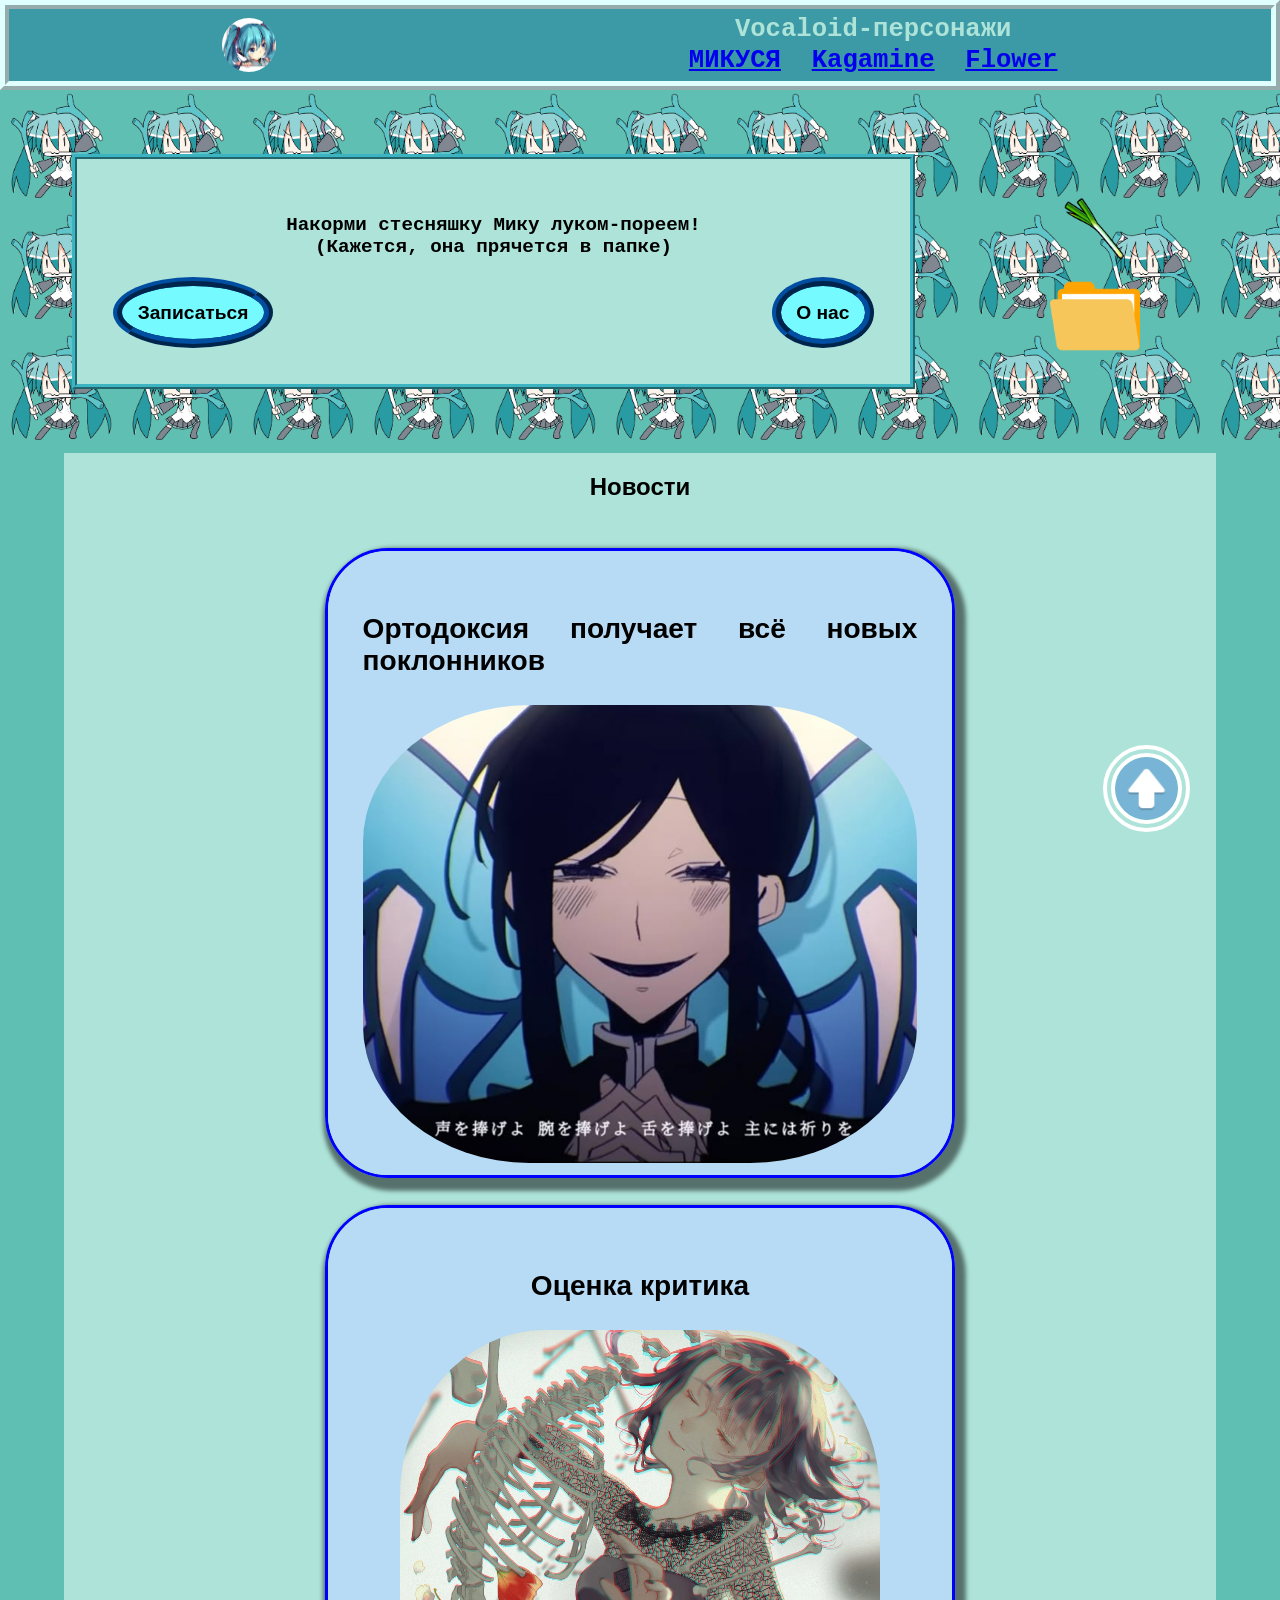
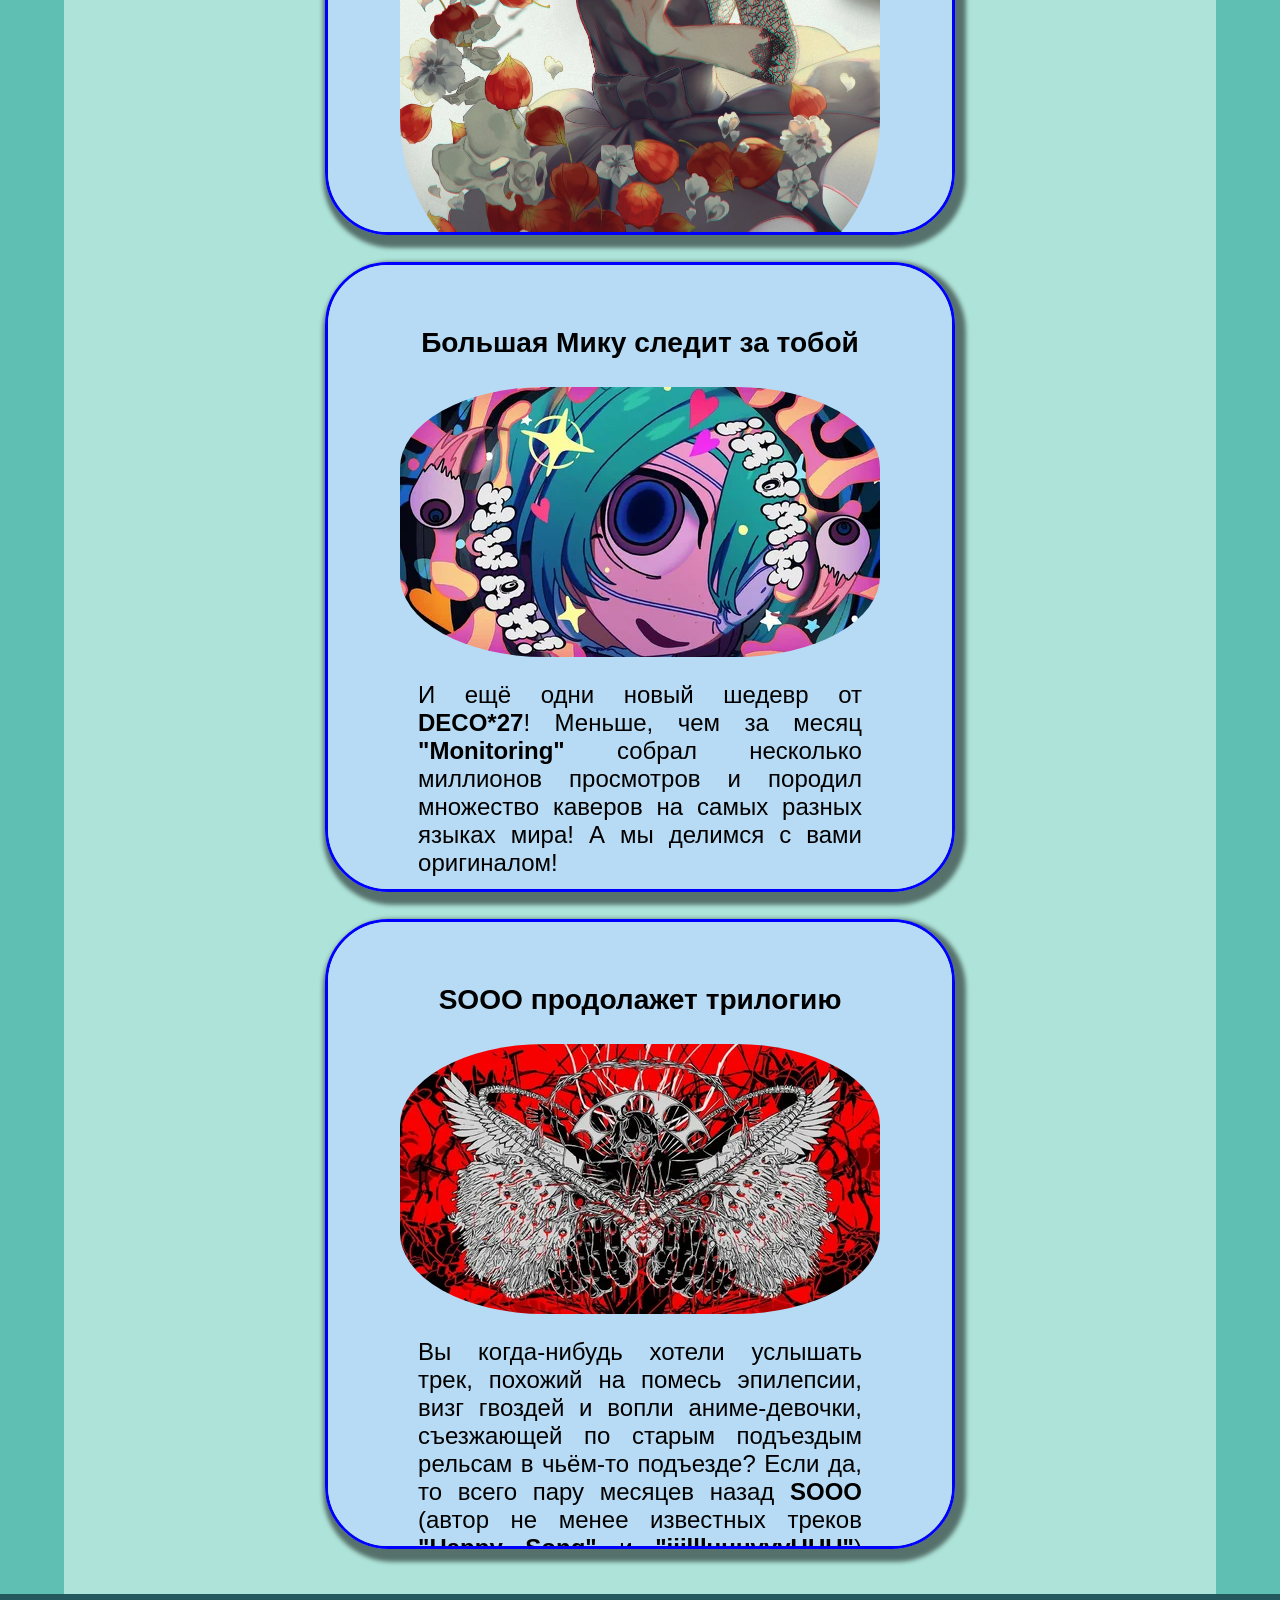
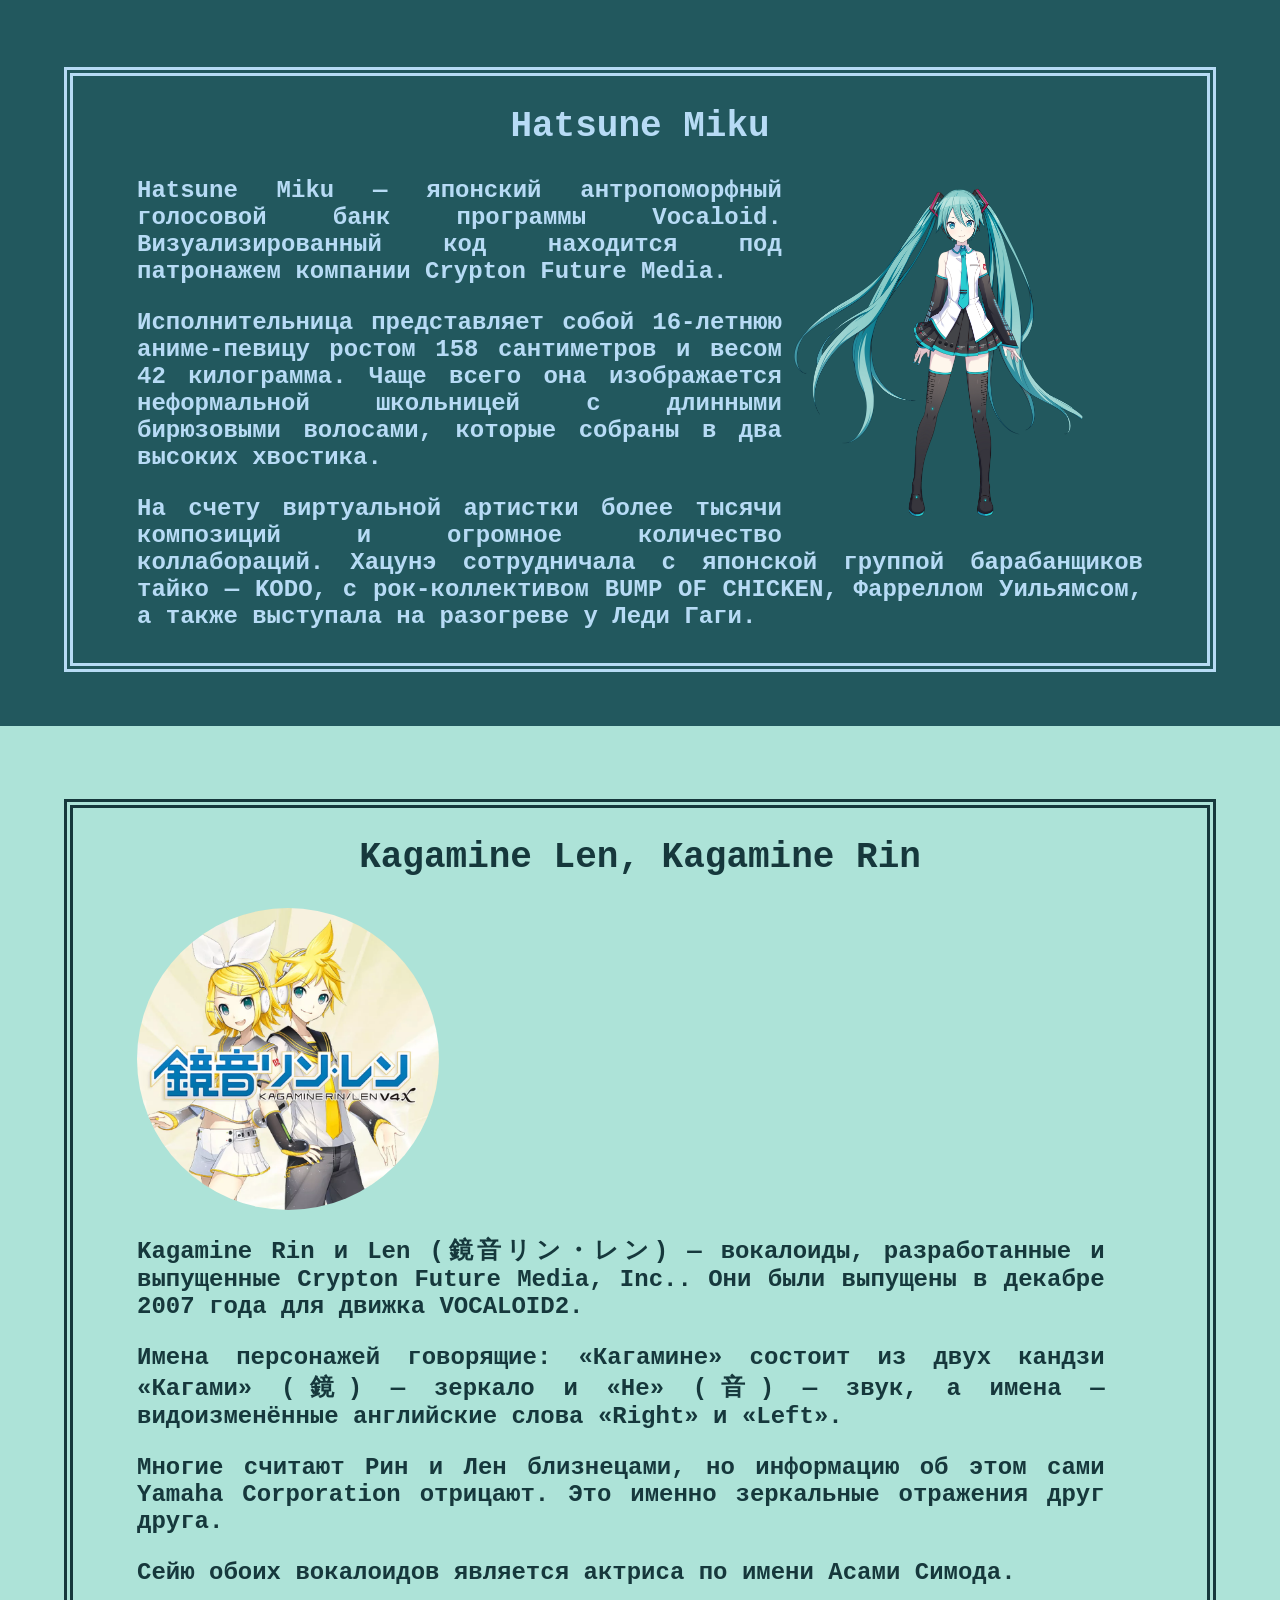
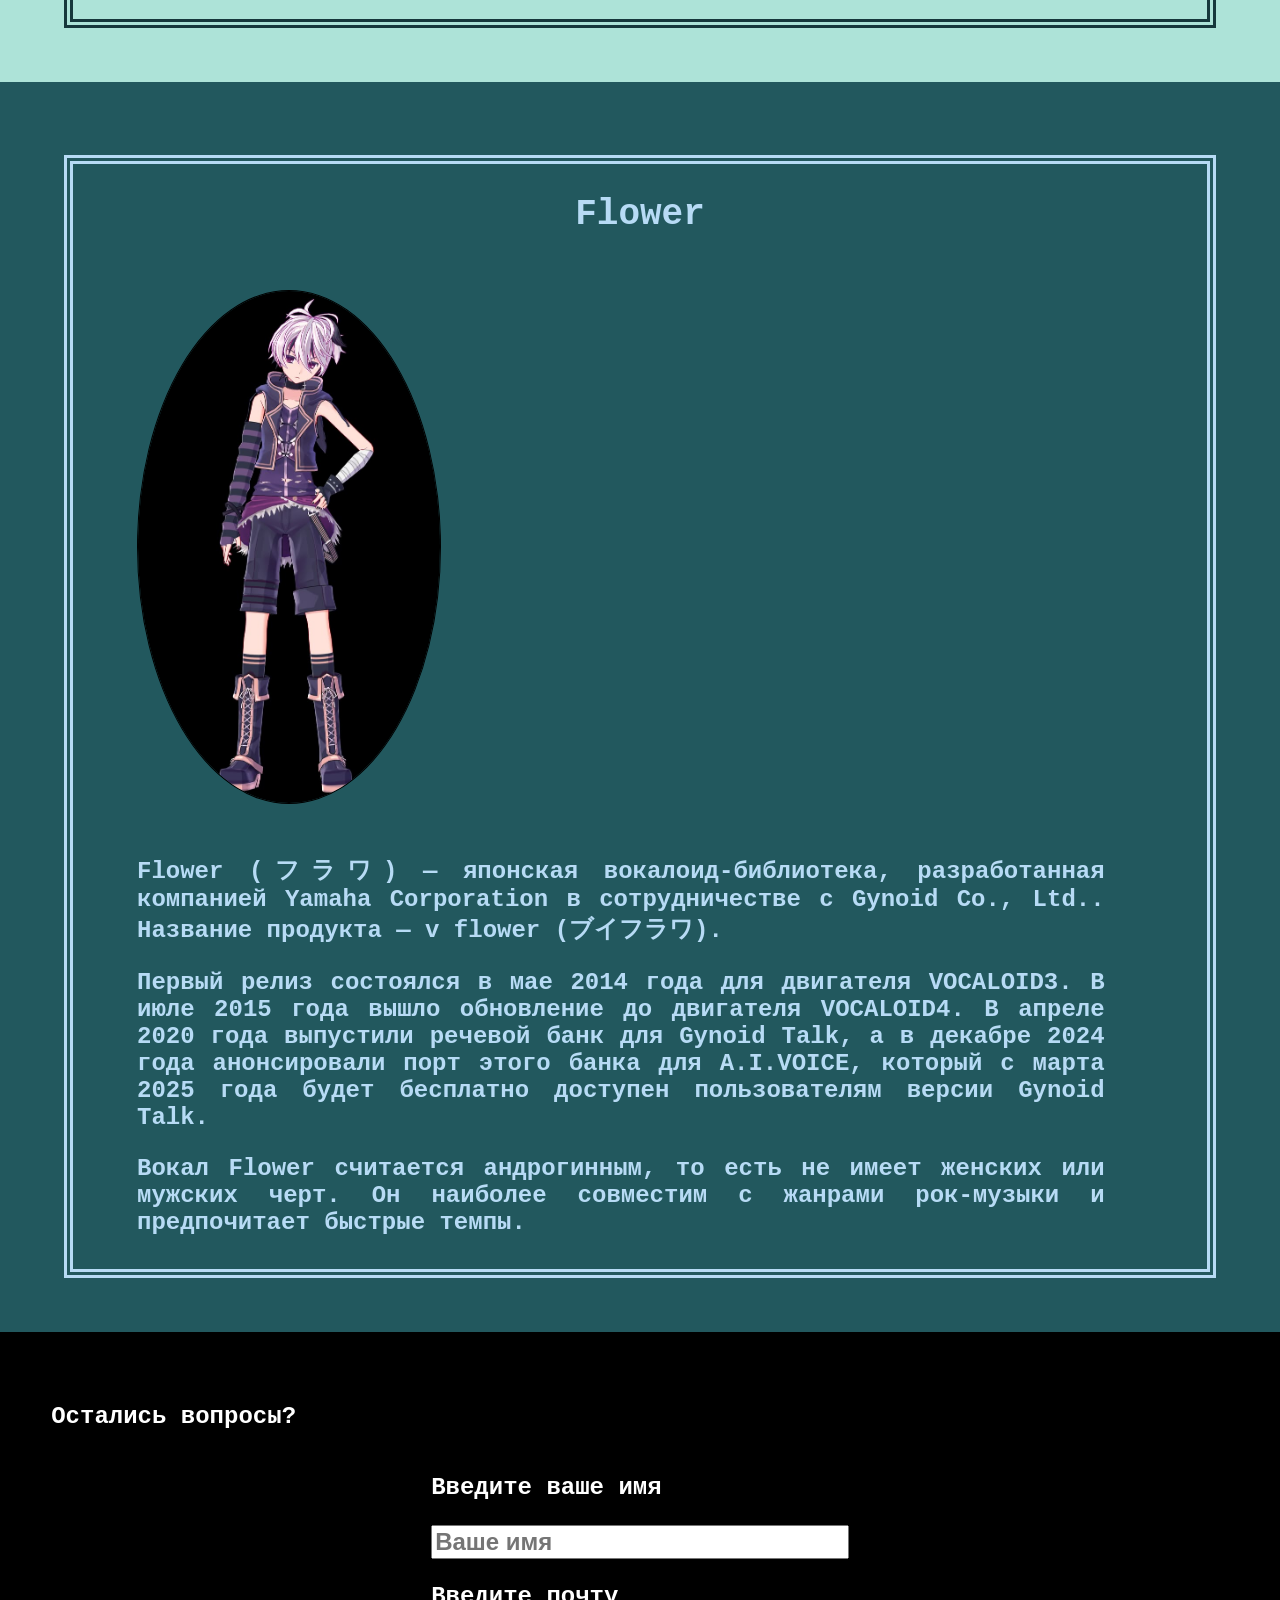
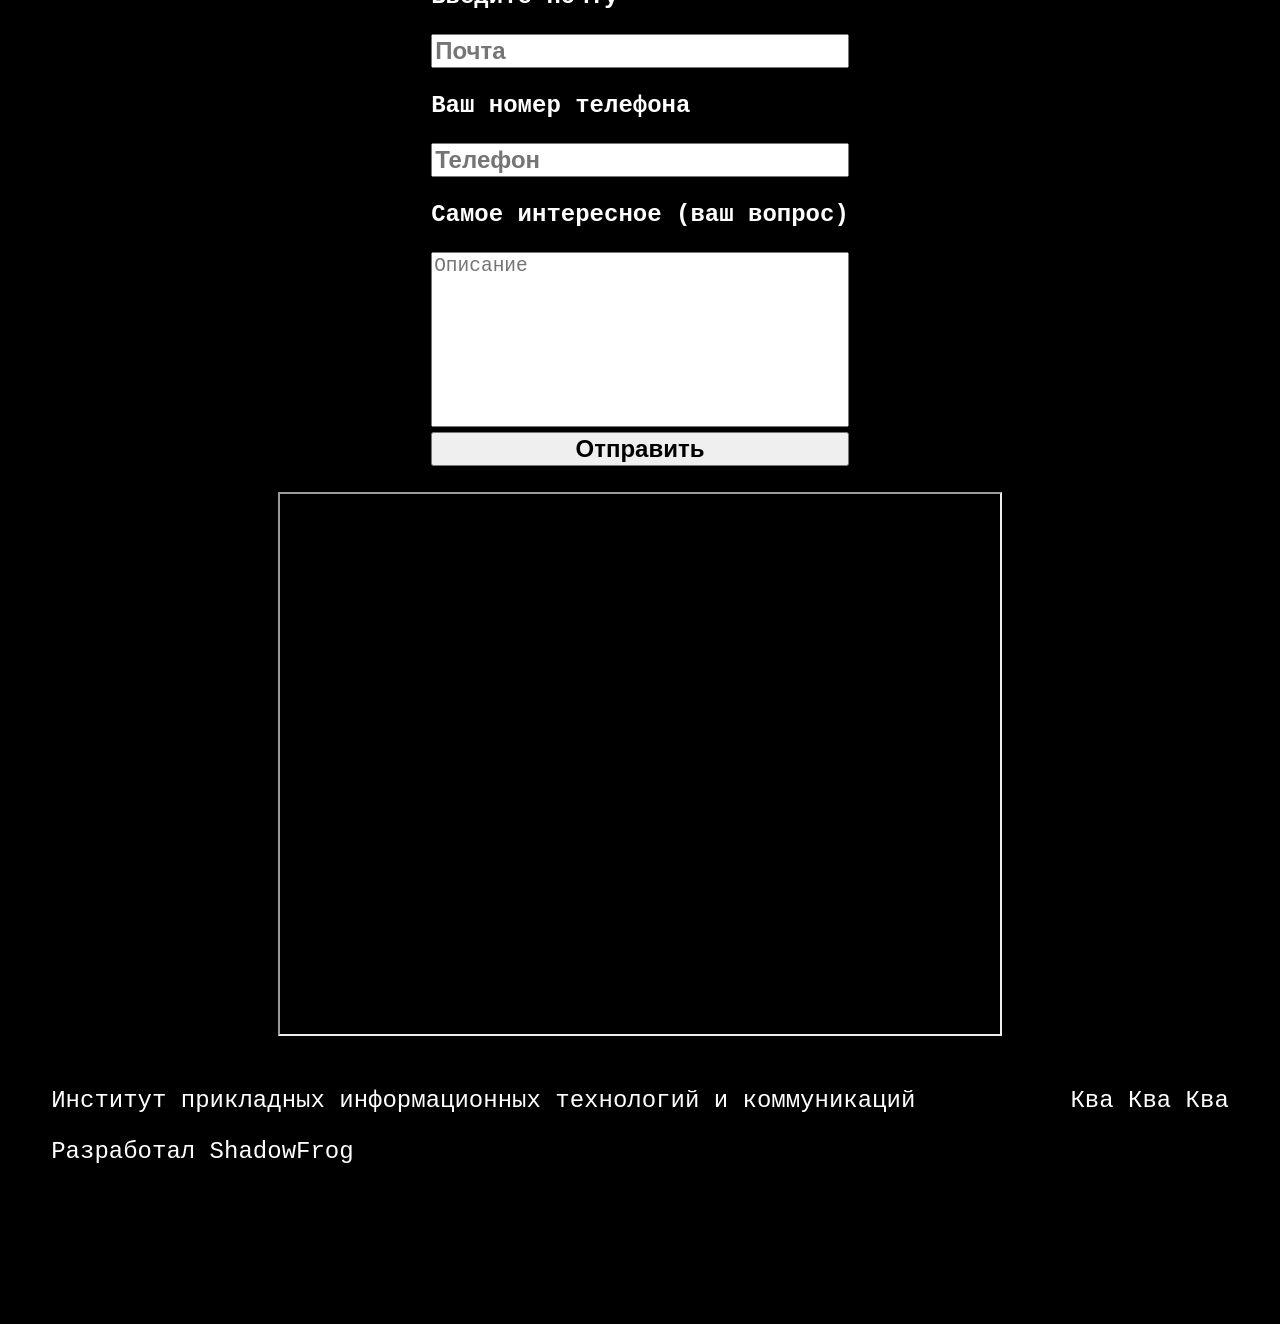
==== index.html @ 51de9bd4 "Add files via upload" ====
<!DOCTYPE html>
<html lang="ru">
<head>
    <meta charset="UTF-8">
    <meta name="viewport" content="width=device-width, initial-scale=1.0">
    <link rel="icon" href="images/miku.webp">
    <title>Characters</title>
    <link rel="stylesheet" href="styles.css">
</head>
<body>
    <a name="top"></a>
    <header>
        <a href="#" id="logo"><img src="images/miku.webp" alt="Muku Cute"></a>
        <div id="text_logo">
            <div id="full_logo"><h1>Vocaloid&#8209;персонажи</h1></div>
            <div><h1><strong><a href="#Miku">МИКУСЯ</a>&nbsp;&nbsp;<a href="#Kagamine">Kagamine</a>&nbsp;&nbsp;<a href="#Flower">Flower</a></strong></h1></div>

        </div>
        
    </header>
    <a href="#top" id="topper"><img src="images/up.png"></a>

    <div id="banner">
        <div id="banner_buttons">
            <p>Накорми стесняшку Мику луком-пореем!<br>(Кажется, она прячется в папке)</p>
            <button id="welcome">
                Записаться
            </button>
            <button id="about">
                О нас
            </button>
        </div>
        <div id="scroll_block">
            <img src="images/onion.webp" alt="onion" id="onion">
            <img src="images/catalog.png" alt="catalog" id="catalog">
        </div>
        
    </div>
    <div class="wrapper">
        <div id="news">
            <h2>Новости</h2>
            <div class="news_colnum">
                <h3>Ортодоксия получает всё новых поклонников</h3>
                <img src="images/orthodoxia.jpg" alt="orthodoxia" class="news_image">
                <p>Lorem ipsum dolor sit amet consectetur adipisicing elit. Et, adipisci. <br>Наверное, этот текст на латыни можно так и отсавить, ведь это -... <strong>"Orthodoxia"</strong> от <strong>Guchiry</strong>! И совсем недавно этот трек набрал 8.8 млн просмотров <strike>на YouTube!</strike>.</p>
                <p>Использованные Vocaloid-банки: <strong>Otomachi Una</strong>, <strong>Kagamine Len</strong></p>
                <div class="player">
                    <audio src="audio/Orthodoxia.mp3" controls></audio>
                </div>
                
            </div>
            <div class="news_colnum">
                <h3>Оценка критика</h3>
                <img src="images/otome.webp" alt="otome dissection" class="news_image">
                <p>Не прошло и семи лет с выхода трека, а ценитель песен вокалоидов <strong>ShadowFrog</strong> высоко оценил один из легендарных треков <strong>DECO*27</strong> <strong>"Otome Dissection"</strong> за его неоднозначность.</p>
                <p>Использованные Vocaloid-банки: <strong>Hatsune Miku</strong></p>
                <div class="player">
                    <audio src="audio/Otome dissection.mp3" controls></audio>
                </div>
            </div>
            <div class="news_colnum">
                <h3>Большая Мику следит за тобой</h3>
                <img src="images/monitoring.webp" alt="monitoring" class="news_image">
                <p>И ещё одни новый шедевр от <strong>DECO*27</strong>! Меньше, чем за месяц <strong>"Monitoring"</strong> собрал несколько миллионов просмотров и породил множество каверов на самых разных языках мира! А мы делимся с вами оригиналом!</p>
                <p>Использованные Vocaloid-банки: <strong>Hatsune Miku</strong></p>
                <div class="player">
                    <audio src="audio/Monitoring.mp3" controls></audio>
                </div>
            </div>
            <div class="news_colnum">
                <h3>SOOO продолажет трилогию</h3>
                <img src="images/illloved.webp" alt="illloved" class="news_image">
                <p>Вы когда-нибудь хотели услышать трек, похожий на помесь эпилепсии, визг гвоздей и вопли аниме-девочки, съезжающей по старым подъездым рельсам в чьём-то подъезде? Если да, то всего пару месяцев назад <strong>SOOO</strong> (автор не менее известных треков <strong>"Happy Song"</strong> и <strong>"iiillluuuvvvUUU"</strong>) выпустил очередное психоделическое нечто, а именно <strong>"illloved"</strong></p>
                <p>Использованные Vocaloid-банки: <strong>Kagamine Len</strong></p>
                <div class="player">
                    <audio src="audio/illloved.mp3" controls></audio>
                </div>
                
            </div>
            
        </div>
    
        <a name="Miku"></a>
        
        <div class="back_dark_aqua">
            <div class="block" id="first_block">
                <h2>Hatsune Miku</h2>
                <img src="images/HatsuneMiku.webp" alt="Hatsune Miku">
                <p>Hatsune Miku — японский антропоморфный голосовой банк программы Vocaloid. Визуализированный код находится под патронажем компании Crypton Future Media.</p>
                 <p>Исполнительница представляет собой 16-летнюю аниме-певицу ростом 158 сантиметров и весом 42 килограмма. Чаще всего она изображается неформальной школьницей с длинными бирюзовыми волосами, которые собраны в два высоких хвостика. </p>
                 <p>На счету виртуальной артистки более тысячи композиций и огромное количество коллабораций. Хацунэ сотрудничала с японской группой барабанщиков тайко — KODO, с рок-коллективом BUMP OF CHICKEN, Фарреллом Уильямсом, а также выступала на разогреве у Леди Гаги.</p>
            </div>
        </div>
        
    
    
        <div class="back_light_green">
            <div class="block" id="second">
                <h2>Kagamine Len, Kagamine Rin</h2>
                <img src="images/Kagamine.webp" alt="Kagamine Len, Rin">
                <div class="inliner">
                    <p>Kagamine Rin и Len (鏡音リン・レン) — вокалоиды, разработанные и выпущенные Crypton Future Media, Inc.. Они были выпущены в декабре 2007 года для движка VOCALOID2.</p>
                    <p>Имена персонажей говорящие: «Кагамине» состоит из двух кандзи «Кагами» (鏡) — зеркало и «Не» (音) — звук, а имена — видоизменённые английские слова «Right» и «Left».</p>
                    <p>Многие считают Рин и Лен близнецами, но информацию об этом сами Yamaha Corporation отрицают. Это именно зеркальные отражения друг друга. </p>
                    <p>Сейю обоих вокалоидов является актриса по имени Асами Симода.</p>
                </div>
            </div>
            
        </div>
    
    
        <div class="back_dark_aqua">
            <a name="Kagamine"></a>
    
    
        <a name="Flower"></a>
    
            <div class="block" id="third">
                <h2>Flower</h2>
                <img src="images/Flower.jpg" alt="Flower">
                <div class="inliner">
                    <p>Flower (フラワ) — японская вокалоид-библиотека, разработанная компанией Yamaha Corporation в сотрудничестве с Gynoid Co., Ltd.. Название продукта — v flower (ブイフラワ). </p>
                    <p>Первый релиз состоялся в мае 2014 года для двигателя VOCALOID3. В июле 2015 года вышло обновление до двигателя VOCALOID4. В апреле 2020 года выпустили речевой банк для Gynoid Talk, а в декабре 2024 года анонсировали порт этого банка для A.I.VOICE, который с марта 2025 года будет бесплатно доступен пользователям версии Gynoid Talk.</p>
                    <p>Вокал Flower считается андрогинным, то есть не имеет женских или мужских черт. Он наиболее совместим с жанрами рок-музыки и предпочитает быстрые темпы.</p>
                </div>
                
            </div>
        </div>
    </div>
    
    

    <footer>
        <h2>Остались вопросы?</h2>
        <form action="#" method="POST" id="main_form">
            <div id="inputs">
                <div class="inputer">
                    <p>Введите ваше имя</p>
                    <input type="text" name="username" placeholder="Ваше имя" pattern="^[А-Яа-яЁё\s]+$" required>
                </div>
                <div class="inputer">
                    <p>Введите почту</p>
                    <input type="text" name="email" type="email" placeholder="Почта" required>
                </div>
                <div class="inputer">
                    <p>Ваш номер телефона</p>
                    <input type="text" name="phone" type="tel" placeholder="Телефон" pattern="[0-9]{11,11}" required>
                </div>
                <div class="inputer">
                    <p>Самое интересное (ваш вопрос)</p>
                    <textarea name="description" placeholder="Описание"></textarea>
                </div>
                
                
                <input type="submit" value="Отправить" id="sender">
            </div>
            <iframe src="https://www.google.com/maps/d/embed?mid=1sLffxtOq-1_MyGDPJ94qYQvY2B9dzeI&hl=ru&ehbc=2E312F" id="gmap"></iframe>
        </form>
        <p>Институт прикладных информационных технологий и коммуникаций <span class="right">Ква Ква Ква</span></p>
        <p>Разработал ShadowFrog</p>
    </footer>
</body>
---- styles.css ----
body{
    margin: 0;
    width: min(100vw, 100%);
    /* box-sizing: border-box; */
    background-color: #60bfb3;
    text-align: justify;
    font-family: 'Courier New', Courier, monospace;
}
/* h1{
    margin: 0;
} */
header{
    color: #ade3d8;
    position: sticky;
    box-sizing: border-box;
    position: -webkit-sticky;
    top: 0;
    display: flex;
    justify-content: space-around;
    align-items: center;
    background-color: #3b9aa5;
    height: max(7vw, 10vh);
    font-size: max(1vw, 1vh);
    width: 100%;
    gap: 1vw;
    z-index: 10;
    padding-inline: 1vw;
    padding-top: min(1vh, 1vw);
    padding-bottom: min(1vh, 1vw);
    border: min(1vh, 1vw) ridge lightcyan;
    /* padding-inline: ; */
    

}
h1{
    margin: 1px;
}
/* #full_logo{
    flex-direction: column;
} */
/* p{
    -webkit-font-smoothing: subpixel-antialiased;
    backface-visibility: hidden;
} */
/* div{
    backface-visibility: hidden;
} */
.wrapper{
    width: 100%;
    display: flex;
    flex-direction: column;
    align-items: center;
    align-content: center;
    padding-inline: auto;
}
form{
    padding-bottom: 3vh;
    display: flex;
    /* height: 80%; */
    column-gap: max(10vw, 10vh);
    row-gap: max(2vh, 2vw);
    flex-wrap: wrap;
    align-content: space-around;
    justify-content: space-around;
}
input, textarea{
    font-size: 1.5em;
    box-sizing: border-box;
    width: 100%;
}

textarea{
    resize: none;
    height: calc(1.5em*6);
}

#text_logo{
    display: flex;
    align-items: center;
    flex-direction: column;
    margin-top :0;
    width: fit-content;
}
#logo{
    text-align: center;
    /* width: max(5vh, 10vw); */
    height: 100%;
}
#logo>img{
    border-radius: 100%;
    border: 1% solid #3cb4c1;
    /* margin-right: 1vw; */
    /* width: 100%; */
    height: 100%;
}
#banner{
    background-image: url("images/back.png");
    box-sizing: border-box;
    width: 100%;
    padding: 5% 3% 5% 3%;
    background-size: auto calc(100%/3) ;
    display: flex;
    justify-content: space-around;
    align-content: space-around;
    flex-wrap: wrap;
    /* gap: 3vw; */
}
#scroll_block{
    width: 20%;
    display: flex;
    width: 25vh;
    flex-direction: column;
    align-content: center;
    align-self: center;
    flex-wrap: wrap;
}
#scroll_block>img{
    width: 40%;
}
#banner_buttons{
    background-color: #ade3d8;
    box-sizing: border-box;
    padding: 3%;
    border: 5px ridge #3cb4c1;
    display: flex;
    justify-content: space-between;
    flex-wrap: wrap;
    width: 70%;
    height: 80%;
    flex-shrink: 0;
    /* font-size: ; */
}

#banner_buttons>p{
    align-self: flex-start;
    text-align: center;
    margin-left: 5%;
    margin-right: 5%;
    font-size: max(1.5vw, 1.8vh);
    font-weight: bold;
    width: 100%;
}
#banner_buttons>button{
    align-self: flex-end;
    text-wrap-mode: nowrap;
    border: 1vh ridge rgb(0, 78, 161);
    background-color: rgb(117, 250, 255);
    padding: 2%;
    border-radius: 60%;
    font-size: max(1.5vw, 1.6vh);
    font-weight: bold;
}
#banner_buttons>button:hover{
    background-color: #b7dbf5;
    transition: 0.5s;
}

#onion:hover{
    transform: translate(0, 100%);
    opacity: 0;
    transition: 2s;
}
#onion:not(:hover){
    /* transform: translate(1vh, 0); */
    transition: 5s;
    
}

#catalog{
    z-index: 5;
    justify-self: flex-end;
} 
#news{
    display: flex;
    flex-wrap: wrap;
    width: 90%;
    justify-content: space-around;
    text-align: justify;
    row-gap: 3vh;
    font-family: 'Lucida Sans', 'Lucida Sans Regular', 'Lucida Grande', 'Lucida Sans Unicode', Geneva, Verdana, sans-serif;
    background-color: #ade3d8;
    padding-bottom: min(5vh, 5vw);
}
#news h2{
    width: 100%;
    font-size: 1.5em;
    text-align: center;
}
.news_colnum{
    display: flex;
    border: 3px solid blue;
    border-radius: 10%;
    padding: 3%;
    box-sizing: border-box;
    flex-direction: column;
    align-items: center;
    max-width: 70vh;
    height: 70vh;
    overflow: auto;
    scrollbar-width: none;
    font-size: 1.5em;
    background-color: #b7dbf5;
    box-shadow: 0.5vh 0.5vw 0.5vh 0.5vw rgba(0.1, 0.1, 0.1, 0.5);
}
.news_colnum>p{
    margin-left: 10%;
    margin-right: 10%;
}
.news_colnum>h2{
    margin-left: 10%;
    margin-right: 10%;
}
.player{
    justify-self: flex-end;
}
.news_image{
    /* height: clamp(50vh, 60vh, 70vh); */
    max-width: 100%;
    max-height: 100%;
    justify-self: right;
    top: 0;
    border-radius: 30%;
    
}

.block{
    box-sizing: border-box;
    /* max-height: 70vh; */
    width: 90%;
    flex-wrap: wrap;
    font-size: 1.5em;
    font-weight: bold;
    margin-bottom: 5vh;
    overflow: auto;
    scrollbar-width: none;
    padding: 0 5% 1vh 5%;
    margin-top: 5%;
    border: 1vh double #b7dbf5;
    color: #b7dbf5;
    margin-inline: auto;
    /* border-radius: 15%; */
    /* background-color: #ade3d8; */
    justify-content: space-around;
}
.back_light_green{
    background-color: #ade3d8;
    padding-top: min(1vh, 1vw);
    padding-bottom: min(1vh, 1vw);;
}
.back_dark_aqua{
    background-color: #ade3d8;
    padding-top: min(1vh, 1vw);
    padding-bottom: min(1vh, 1vw);;
    background-color: #22585e;
}
.block>h2{
    width: 100%;
    text-align: center;
    position: sticky;
    top: 0;
    background-color: inherit;
}
.block>img{
    max-width: 30%;
    flex-grow: 0.5;
    border-radius: 50%;
    margin-right: 5%;
}
/* #first_block{
    background-color: #3b9aa5;
} */
#first_block>img{
    float: right;
    margin-left: min(1vh, 1vw);
    margin-bottom: min(1vh, 1vw);
}
#second{
    color: #16383c;
    border-color: #16383c;
}
#second>img{
    vertical-align: top;

}
.inliner{
    margin: 0 3vw 0 0;
    display: inline-block;
    /* max-width: 50%; */
}
#third{
    display: flex;
    justify-content: space-between;
    flex-direction: column;
    row-gap: 2vw;
}
#third>p{
    /* max-width: 60%; */

}
#third>img{
    /* width: 500px;
    flex-shrink: 0;
    position: relative; */
    max-height: max(40vw, 30vh);
    border: 1px solid black;
}

footer{
    background-color: black;
    /* height: 70vh; */
    color: white;
    padding: max(4vh, 4vw);
    padding-bottom: 15vh;
    align-content: center;
}
footer>p{
    font-size: 1.5em;
    text-align: left;

}
#gmap{
    /* width: clamp(40%, 60%, 100%); */
    /* width: clamp(40%, 100%, 100%); */
    width: min(80vh, 80vw);
    height: min(60vh, 60vw);
    flex-shrink: 0.1;
}
#inputs{
    display: flex;
    flex-direction: column;
    justify-content: space-around;
    text-align: center;
    position: inherit;
    width: fit-content;
    /* max-width: calc(100vw-max(5vh, 5vw)); */
}
.right{
    float: right;
}
#topper{
    position: fixed;
    /* top: 80vh;
    left: 80vw; */
    right: 7vw;
    bottom: 7vh;
    z-index: 15;
}
#topper>img{
    width: 7vh;
    border: 12px double white;
    border-radius: 50%;
}
.inputer{
    width: 100%;
}
.inputer>p, input{
    text-align: left;
    font-size: 1.5em;
    font-weight: bold;

}
#sender{
    align-self: center;
    text-align: center;
}
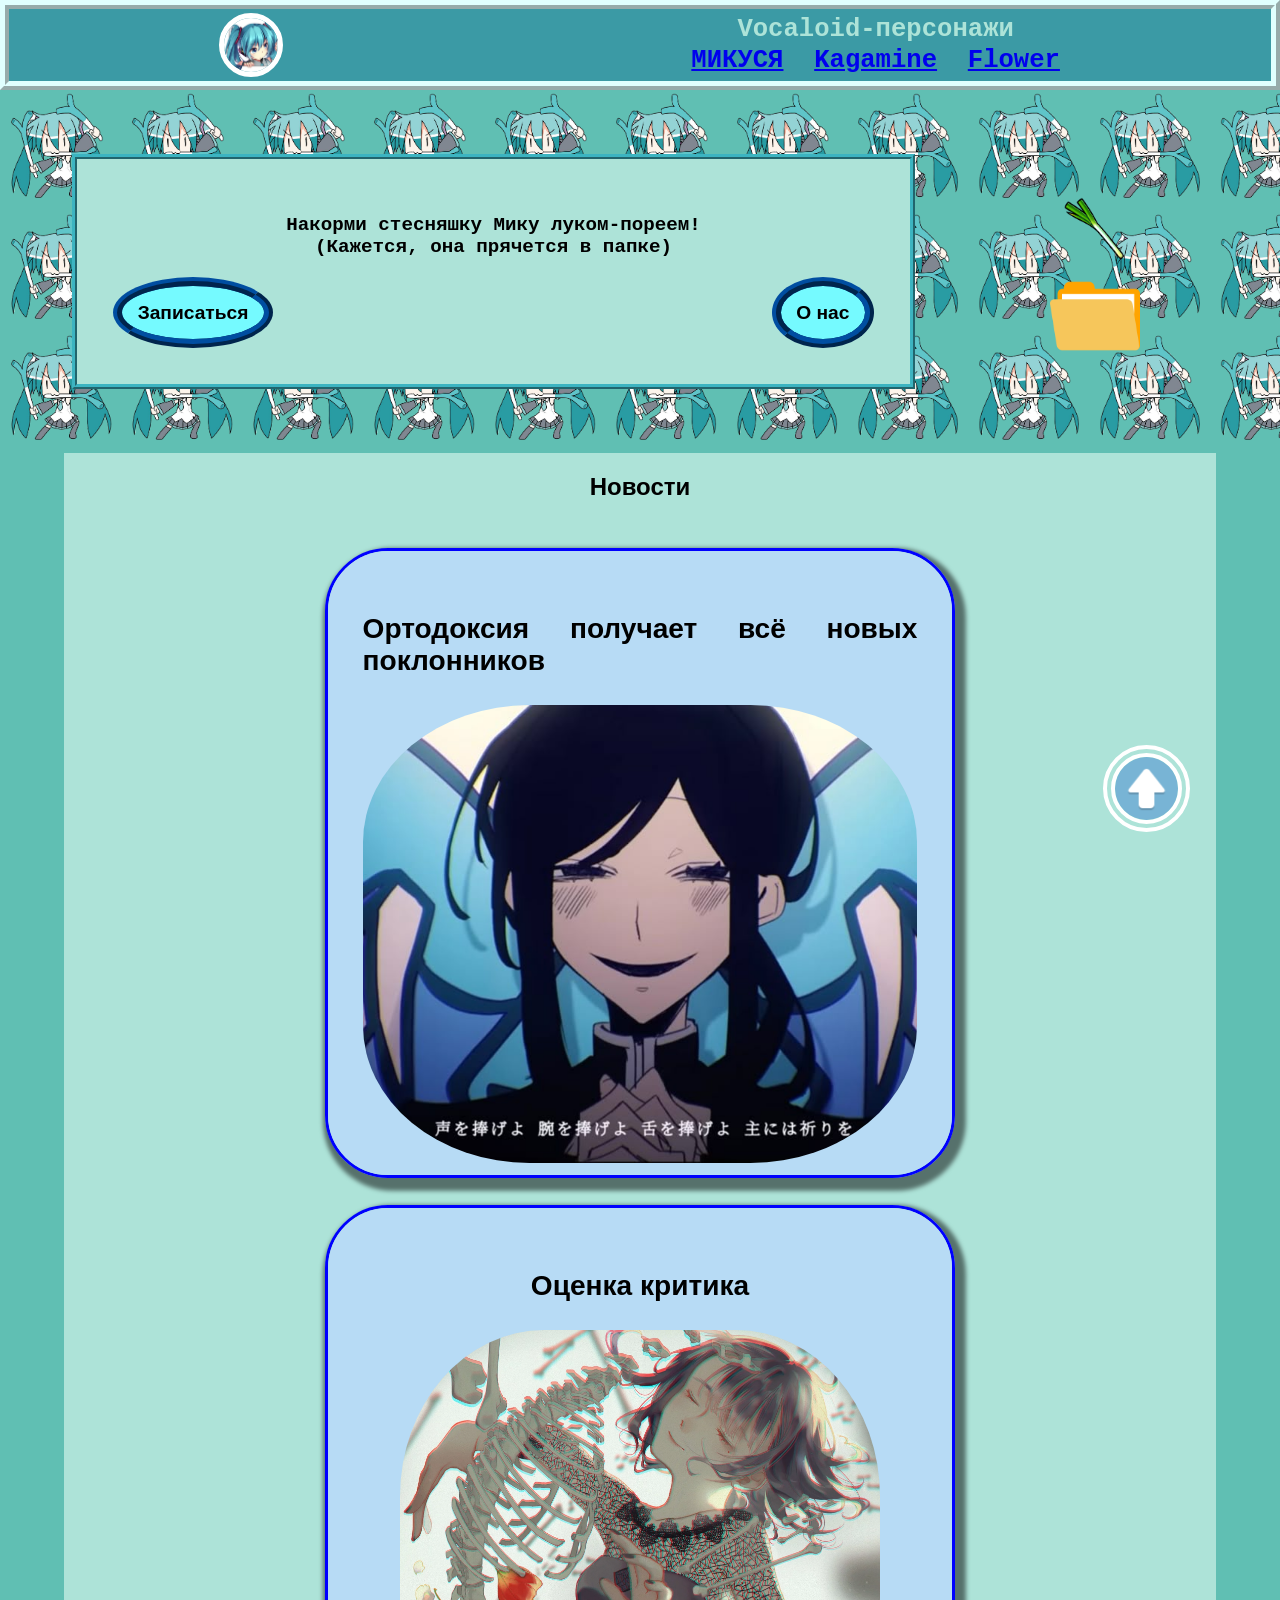
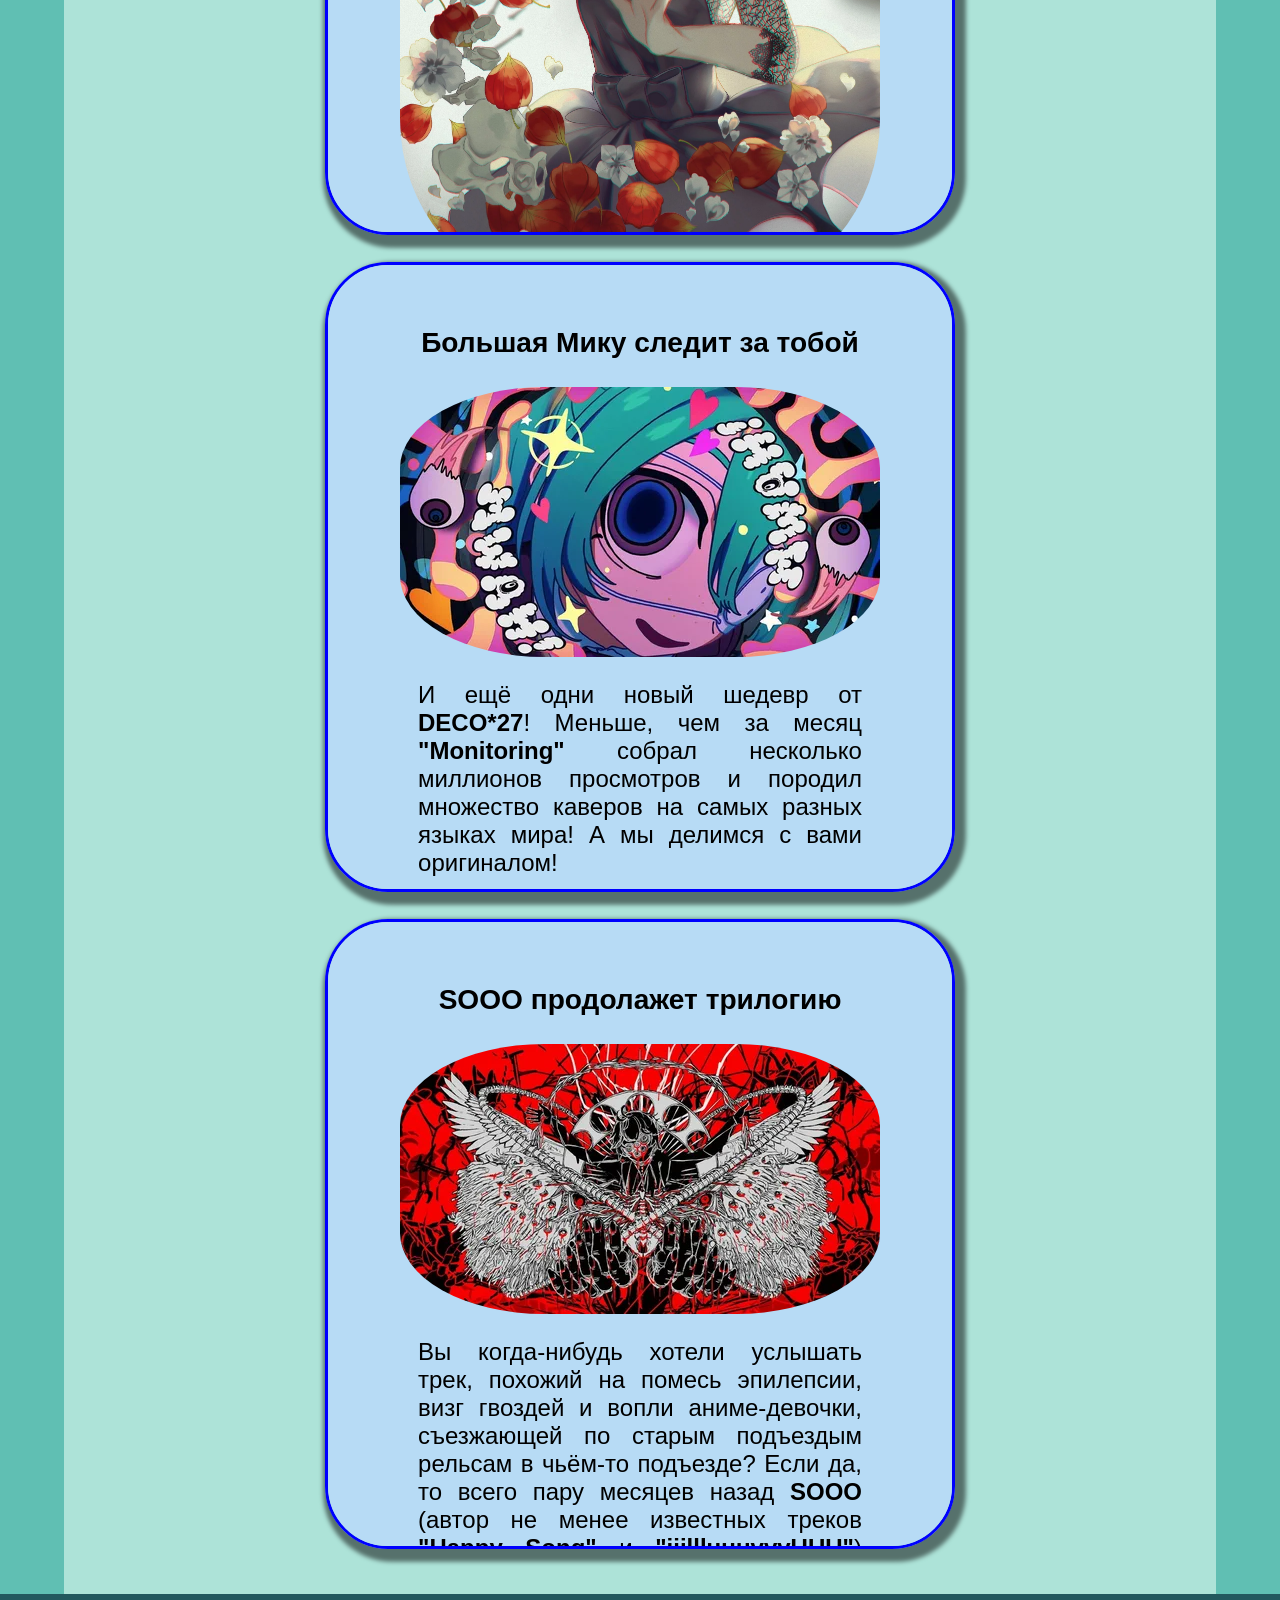
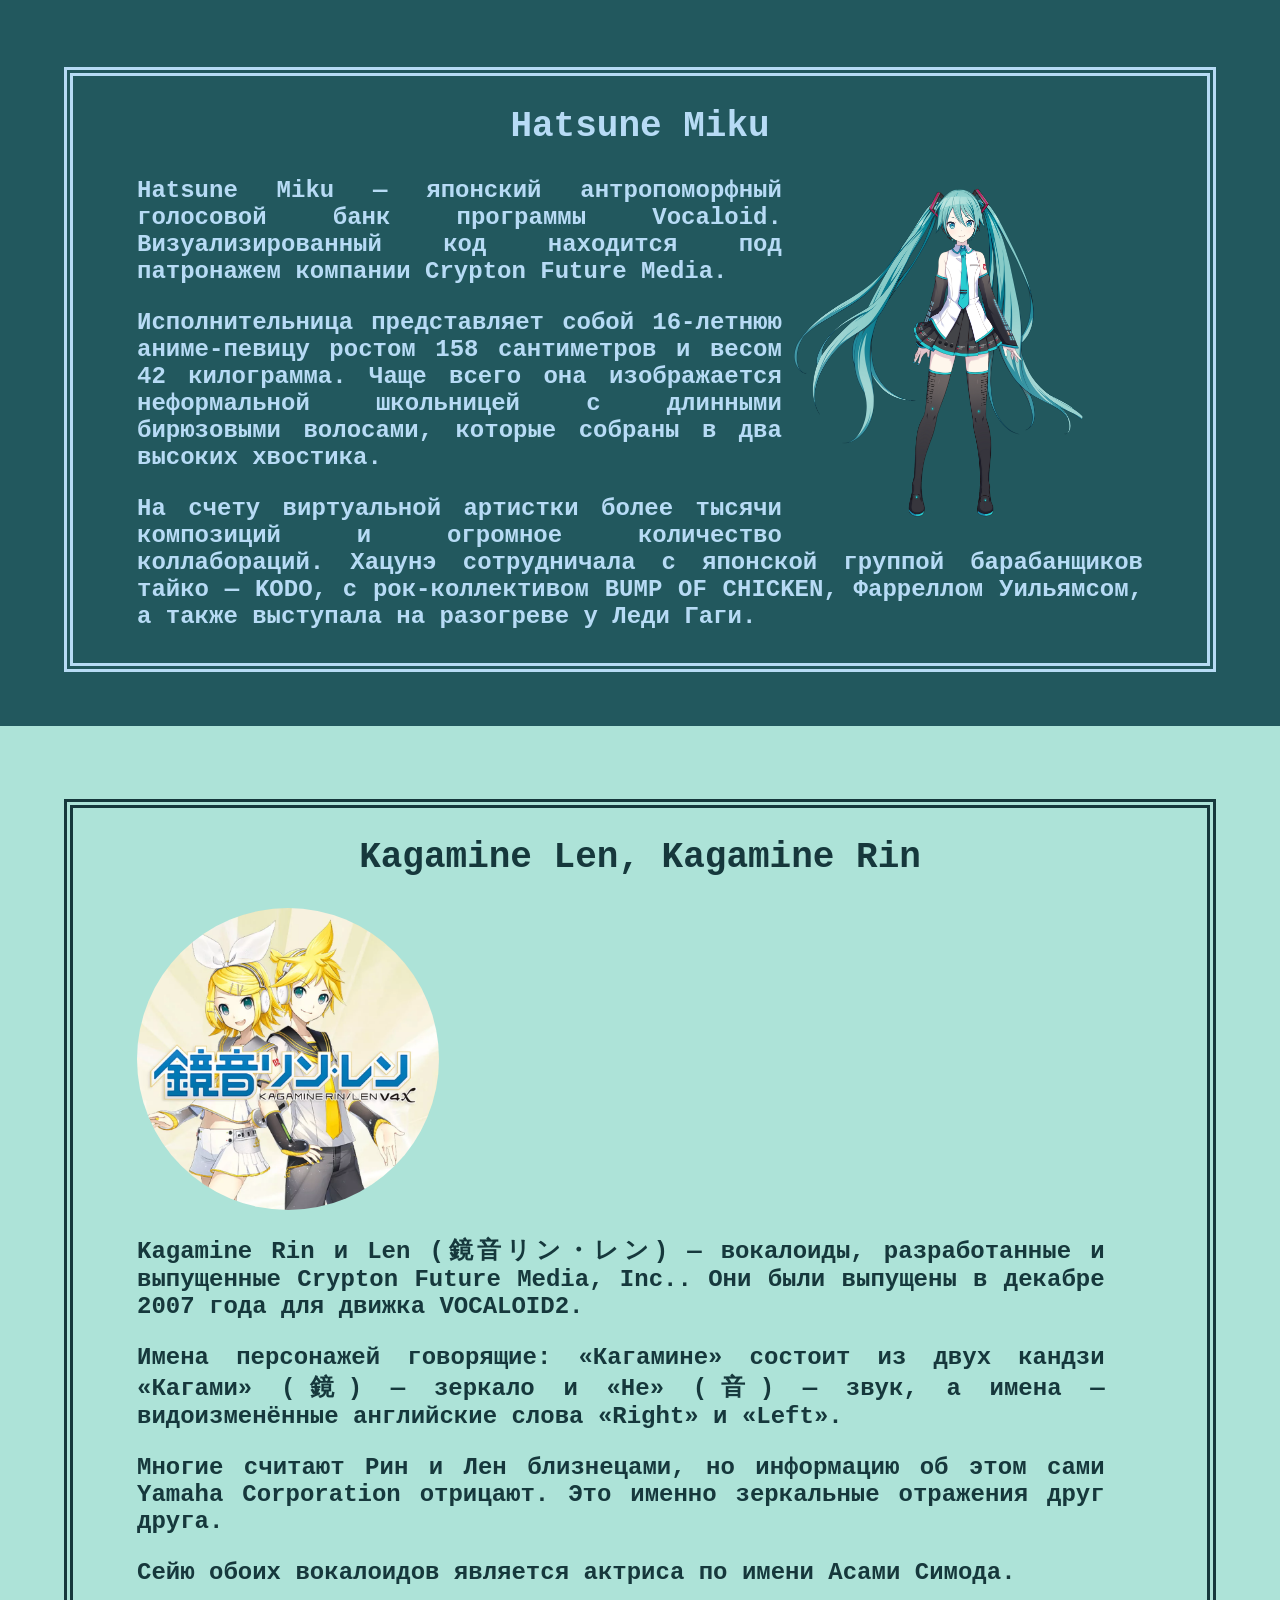
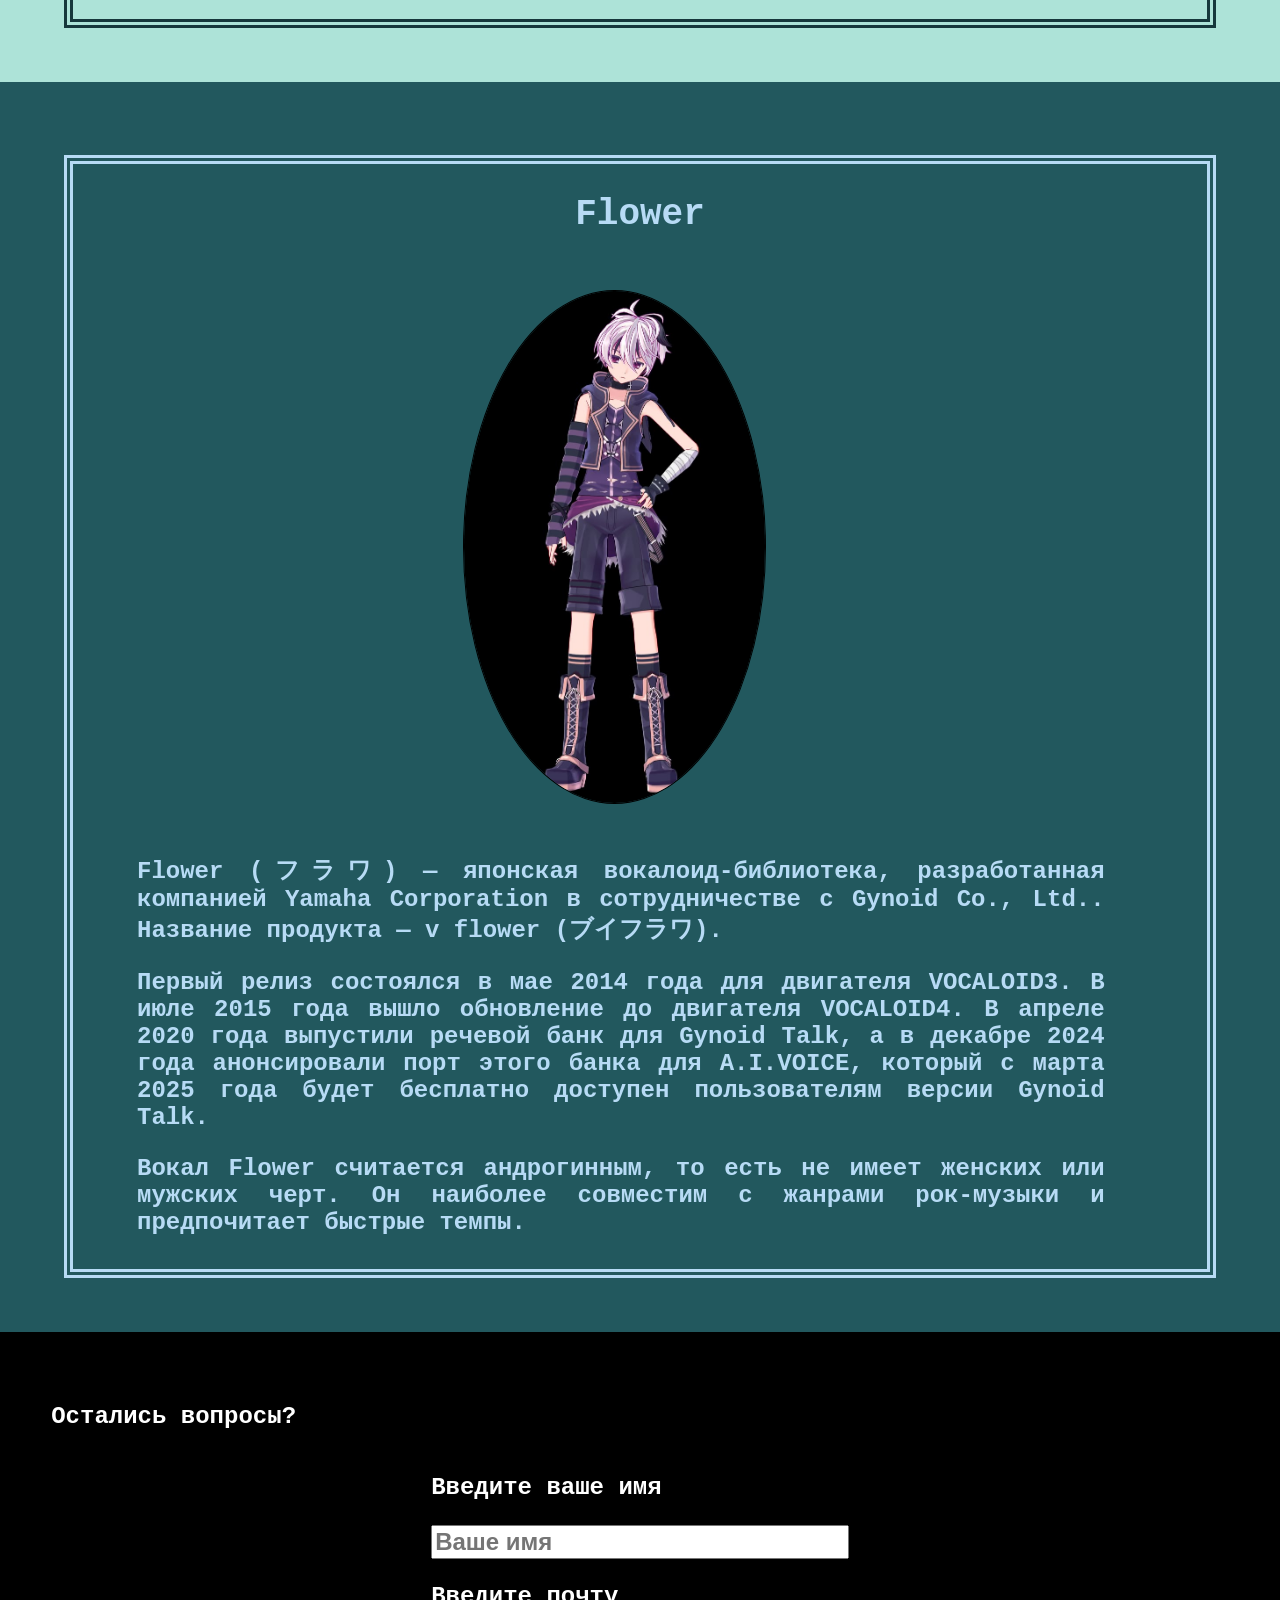
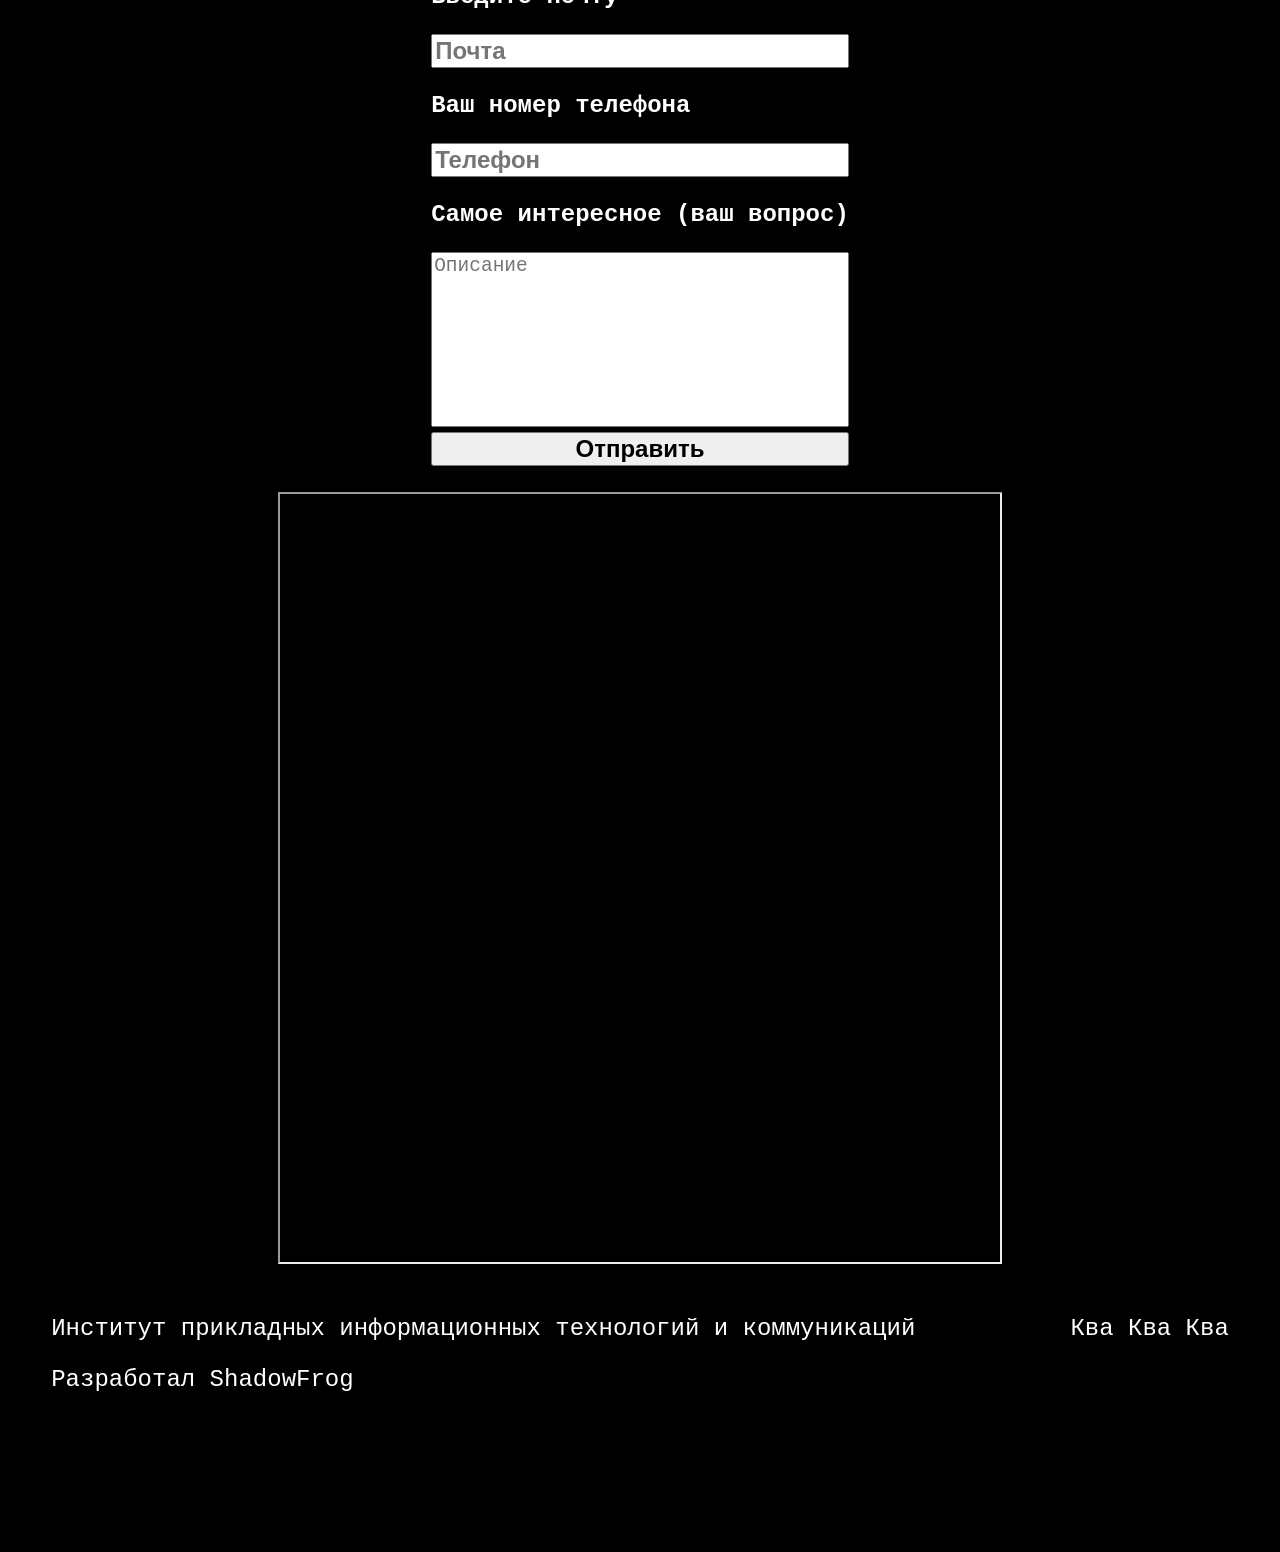
==== commit e6d17af6: "Add files via upload" ====
--- a/index.html
+++ b/index.html
@@ -6,10 +6,17 @@
     <link rel="icon" href="images/miku.webp">
     <title>Characters</title>
     <link rel="stylesheet" href="styles.css">
+    <script src="script.js"></script>
 </head>
 <body>
+    <img src="images/burger.png" id="bimg">
+    <div id="burger">
+        <p><a href="#Miku">МИКУСЯ</a></p>
+        <p><a href="#Kagamine">Kagamine</a></p>
+        <p><a href="#Flower">Flower</a></p>
+    </div>
     <a name="top"></a>
-    <header>
+    <header id="header">
         <a href="#" id="logo"><img src="images/miku.webp" alt="Muku Cute"></a>
         <div id="text_logo">
             <div id="full_logo"><h1>Vocaloid&#8209;персонажи</h1></div>
@@ -93,6 +100,7 @@
         </div>
         
     
+        <a name="Kagamine"></a>
     
         <div class="back_light_green">
             <div class="block" id="second">
--- a/styles.css
+++ b/styles.css
@@ -9,6 +9,7 @@
 /* h1{
     margin: 0;
 } */
+
 header{
     color: #ade3d8;
     position: sticky;
@@ -81,10 +82,55 @@
     margin-top :0;
     width: fit-content;
 }
+/* #bb{
+    padding: 0;
+    z-index: 101;
+    position: fixed;
+    top: min(1vh, 1vw);
+    left: min(1vh, 1vw);
+    box-sizing: border-box;
+    
+    height: max(7vw, 10vh);
+    border: 0;
+} */
+#bimg{
+    width: max(7vw, 10vh);
+    order: -1;
+    justify-self: flex-start;
+    position: fixed;
+    left: min(2vh, 2vw);
+    top: min(1vh, 1vw);
+    z-index: 101900;
+    display: none;
+    /* height: calc(max(7vw, 10vh)-min(1vh, 1vw)-min(1vh, 1vw)-min(1vh, 1vw)); */
+
+    
+}
+#burger{
+    display: none;
+    width: 20vw;
+    height: 100vh;
+    position: fixed;
+    top: 0;
+    left: 0;
+    background-color: #3b9aa5;
+    z-index: 9;
+    padding-top: max(7vw, 10vh);
+    padding-bottom: 10vh;
+    opacity: 0.9;
+    flex-direction: column;
+    align-items: flex-end;
+    padding-inline: 3vw;
+    font-size: 1.2em;
+    font-weight: bold;
+}
 #logo{
     text-align: center;
     /* width: max(5vh, 10vw); */
     height: 100%;
+    display: flex;
+    align-items: center;
+
 }
 #logo>img{
     border-radius: 100%;
@@ -92,7 +138,9 @@
     /* margin-right: 1vw; */
     /* width: 100%; */
     height: 100%;
-}
+    border: 5px solid white;
+}
+
 #banner{
     background-image: url("images/back.png");
     box-sizing: border-box;
@@ -293,16 +341,14 @@
     flex-direction: column;
     row-gap: 2vw;
 }
-#third>p{
-    /* max-width: 60%; */
-
-}
+
 #third>img{
     /* width: 500px;
     flex-shrink: 0;
     position: relative; */
     max-height: max(40vw, 30vh);
     border: 1px solid black;
+    align-self: center;
 }
 
 footer{
@@ -322,7 +368,7 @@
     /* width: clamp(40%, 60%, 100%); */
     /* width: clamp(40%, 100%, 100%); */
     width: min(80vh, 80vw);
-    height: min(60vh, 60vw);
+    height: max(60vh, 60vw);
     flex-shrink: 0.1;
 }
 #inputs{
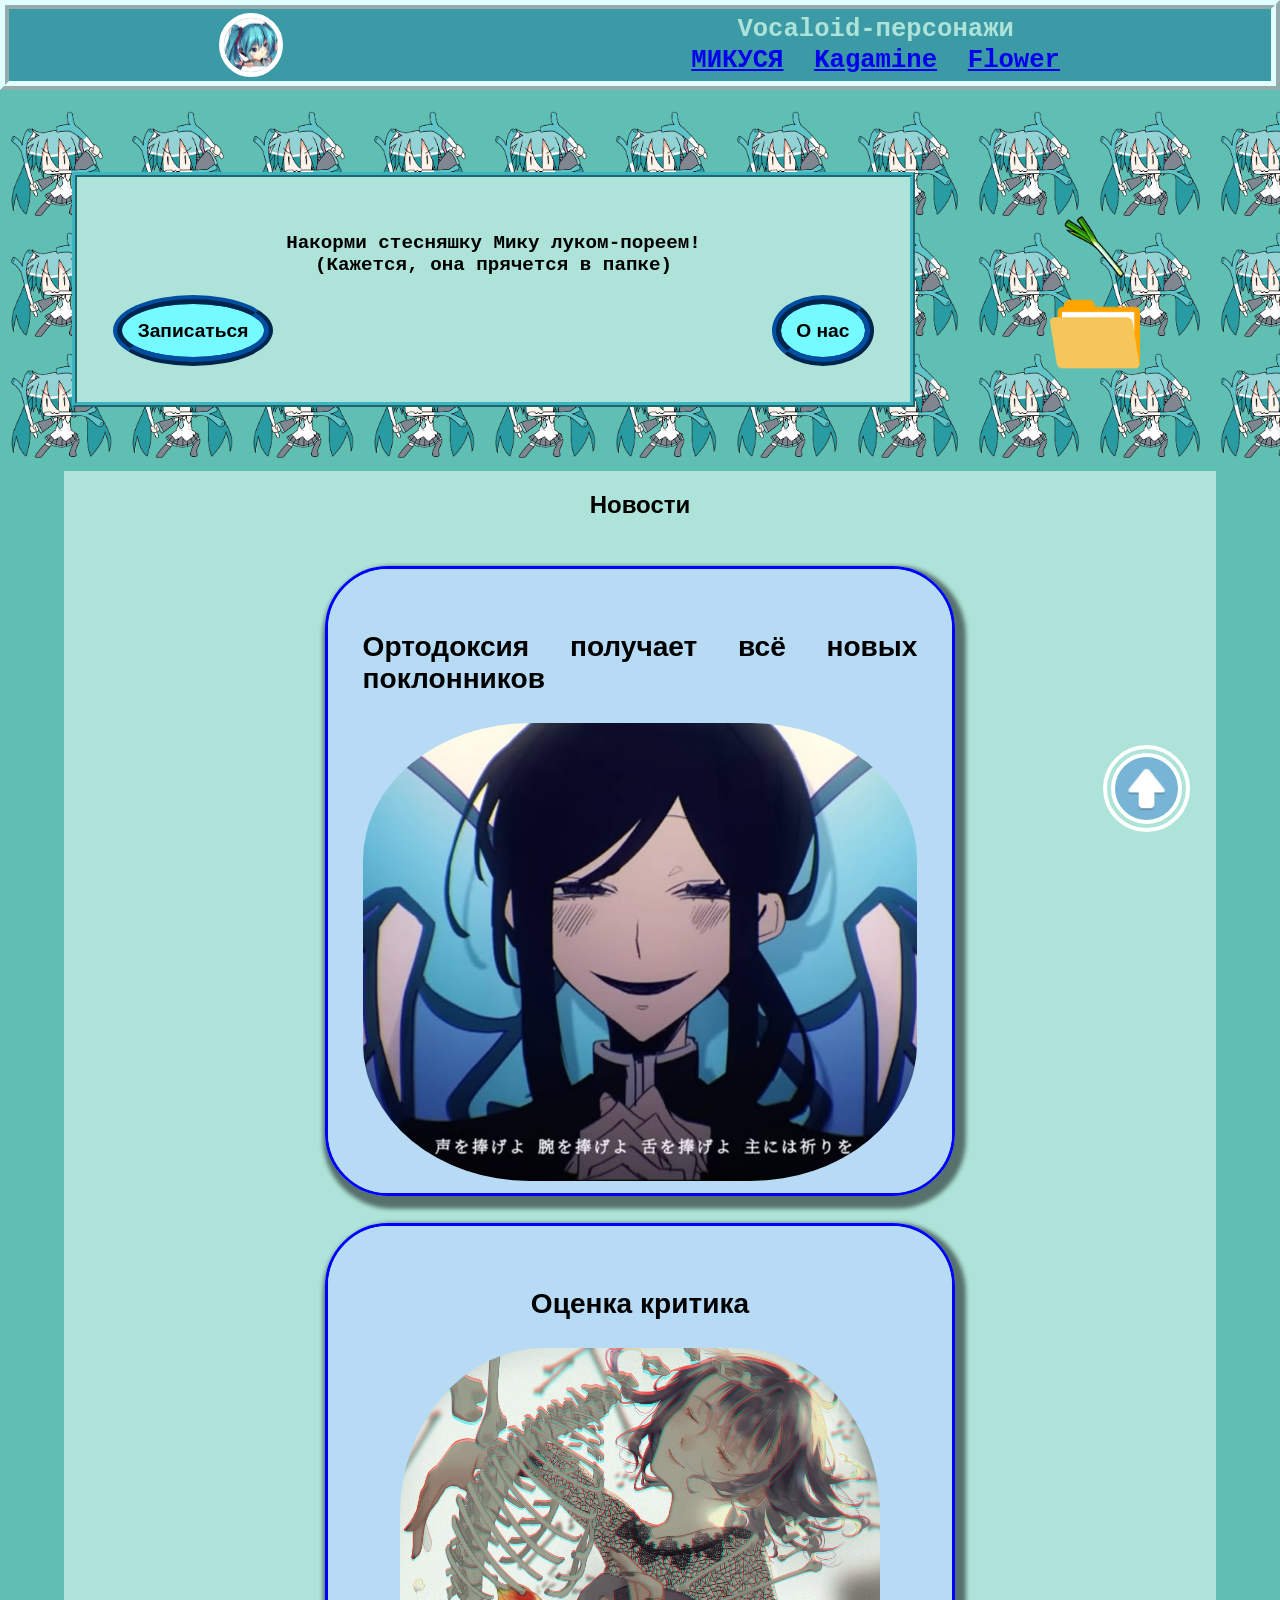
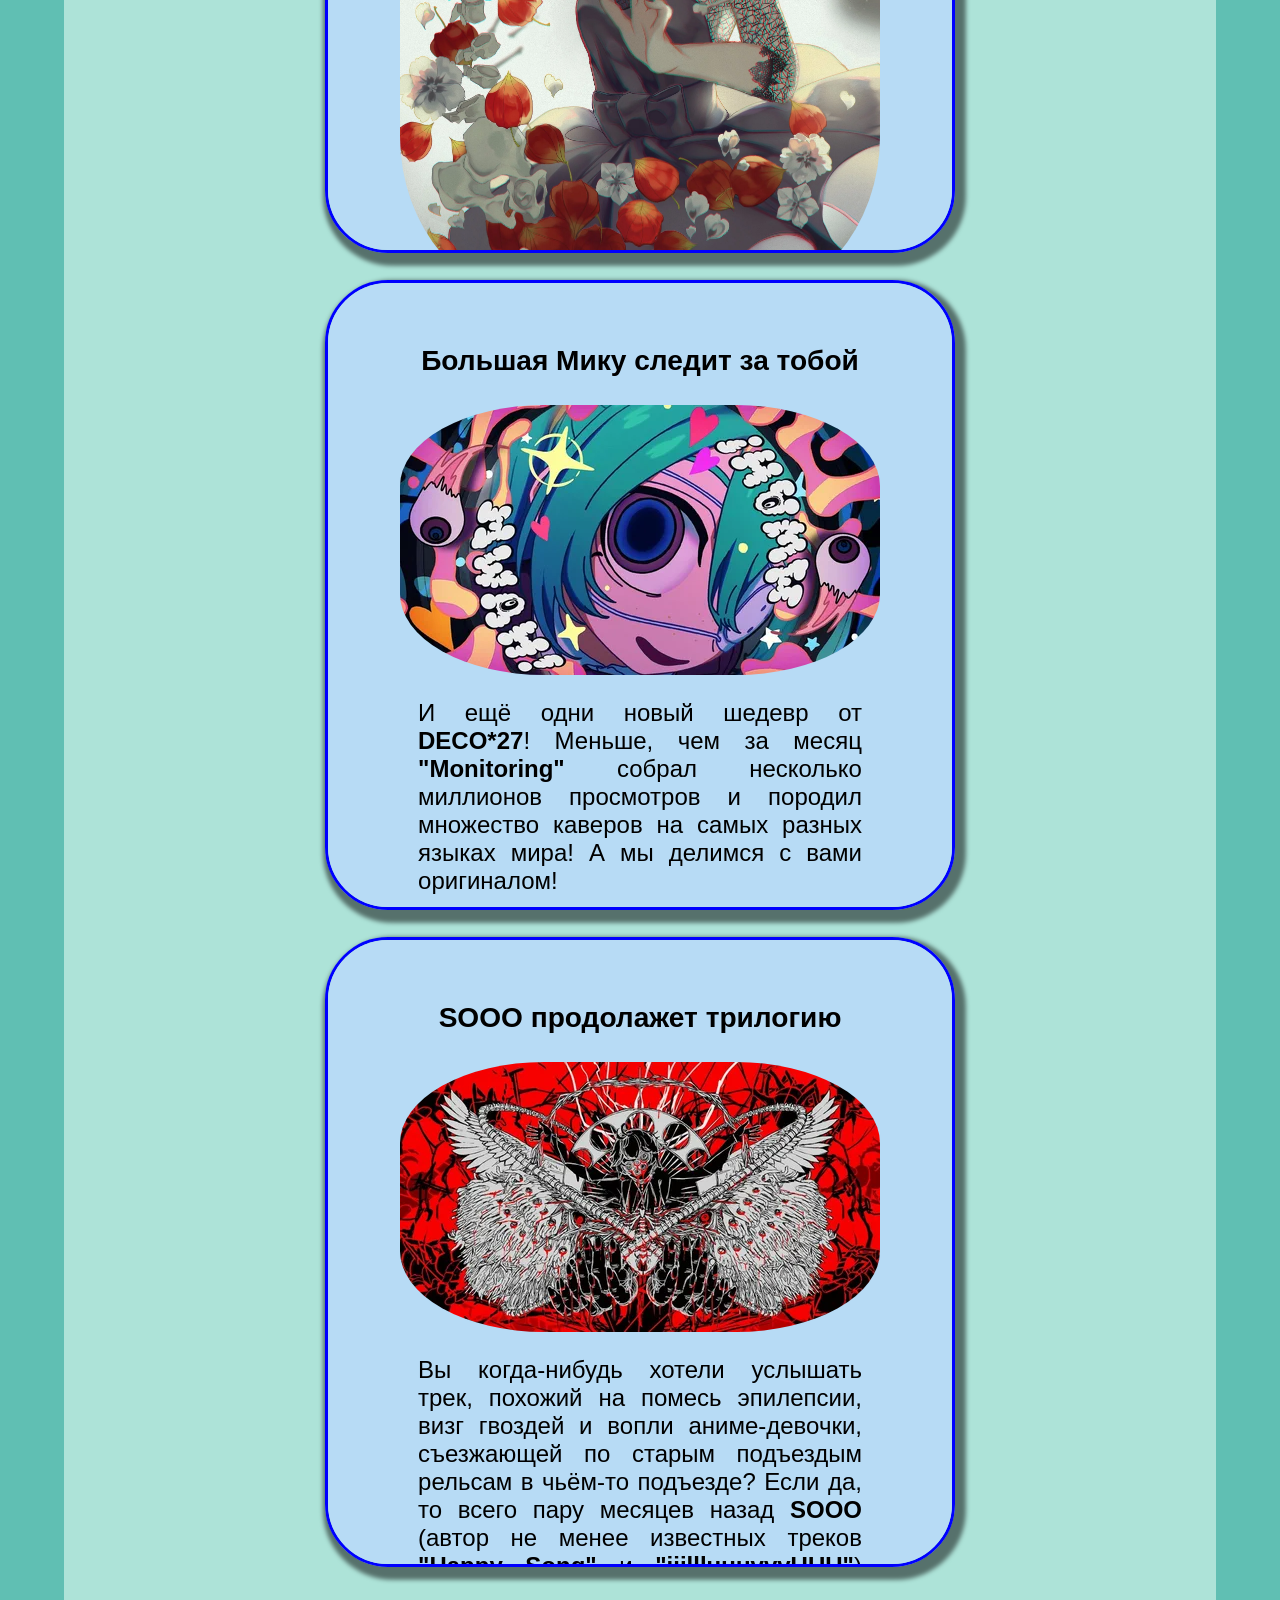
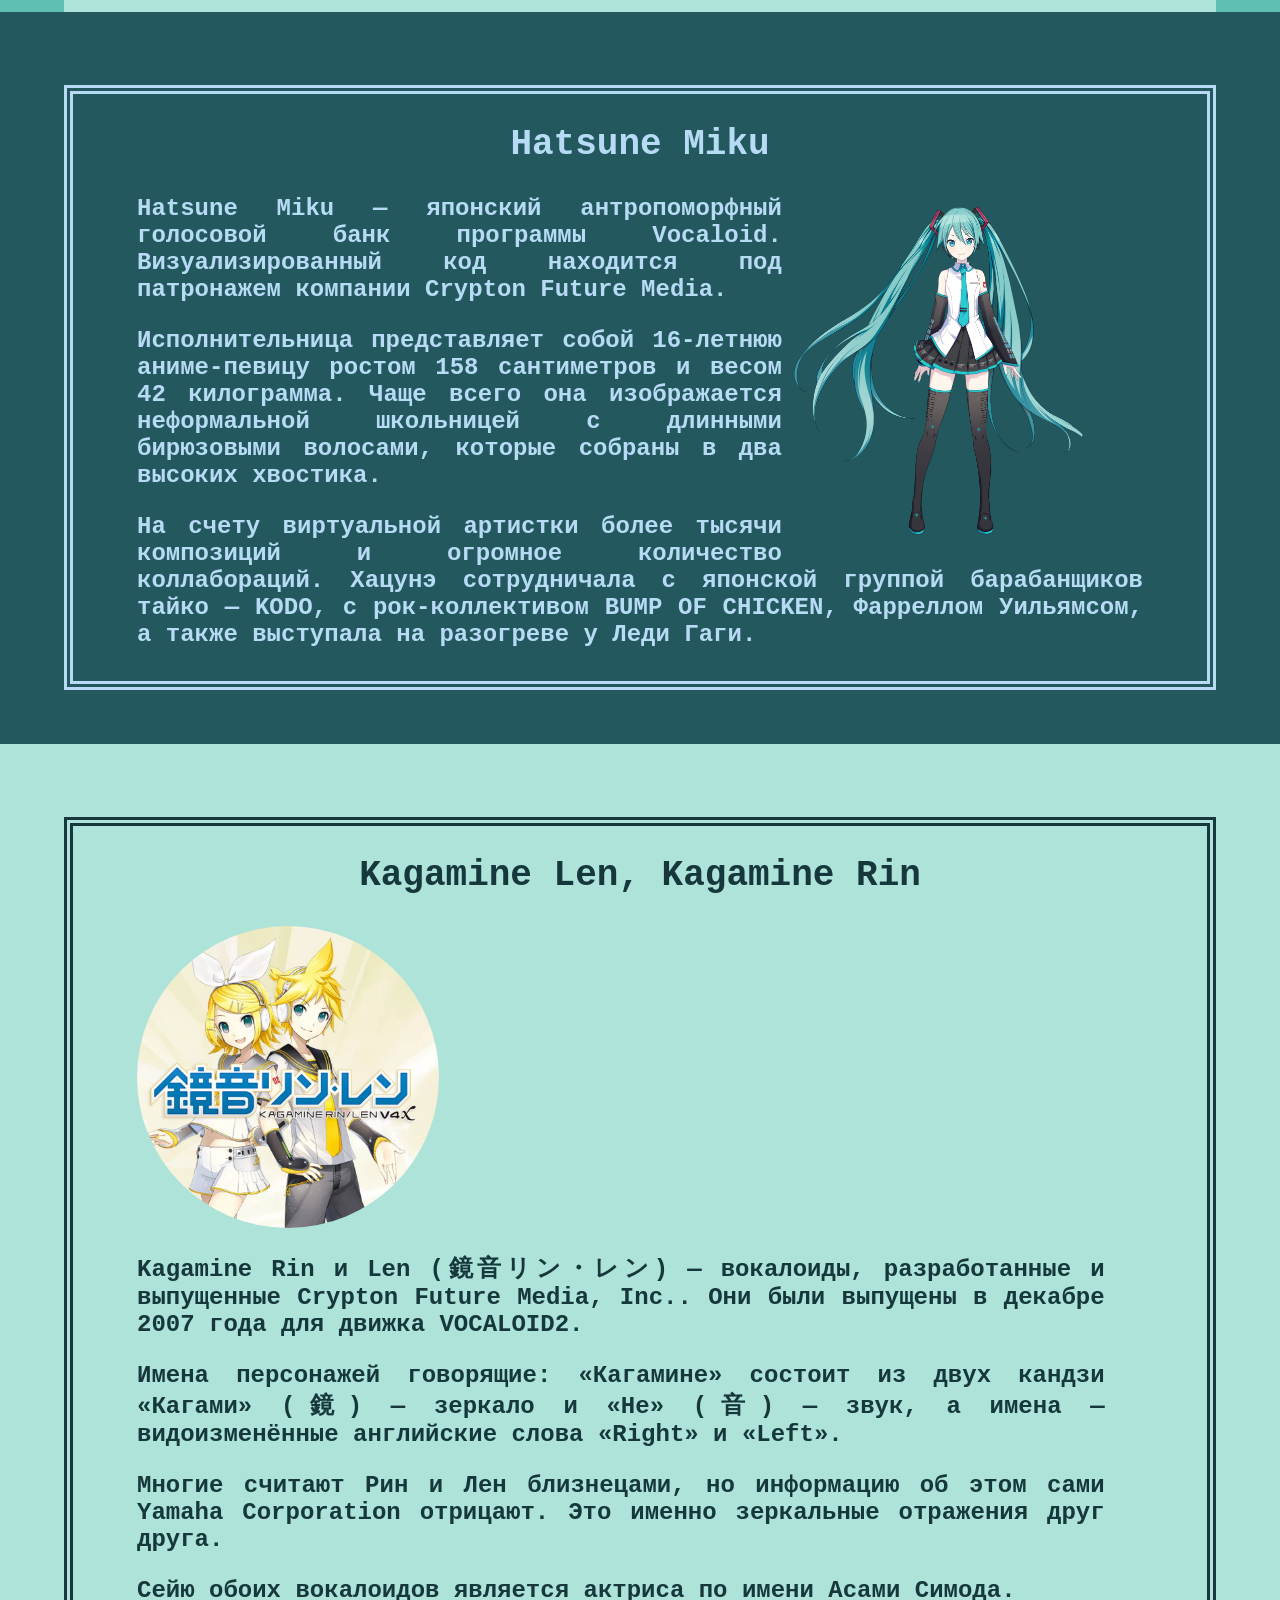
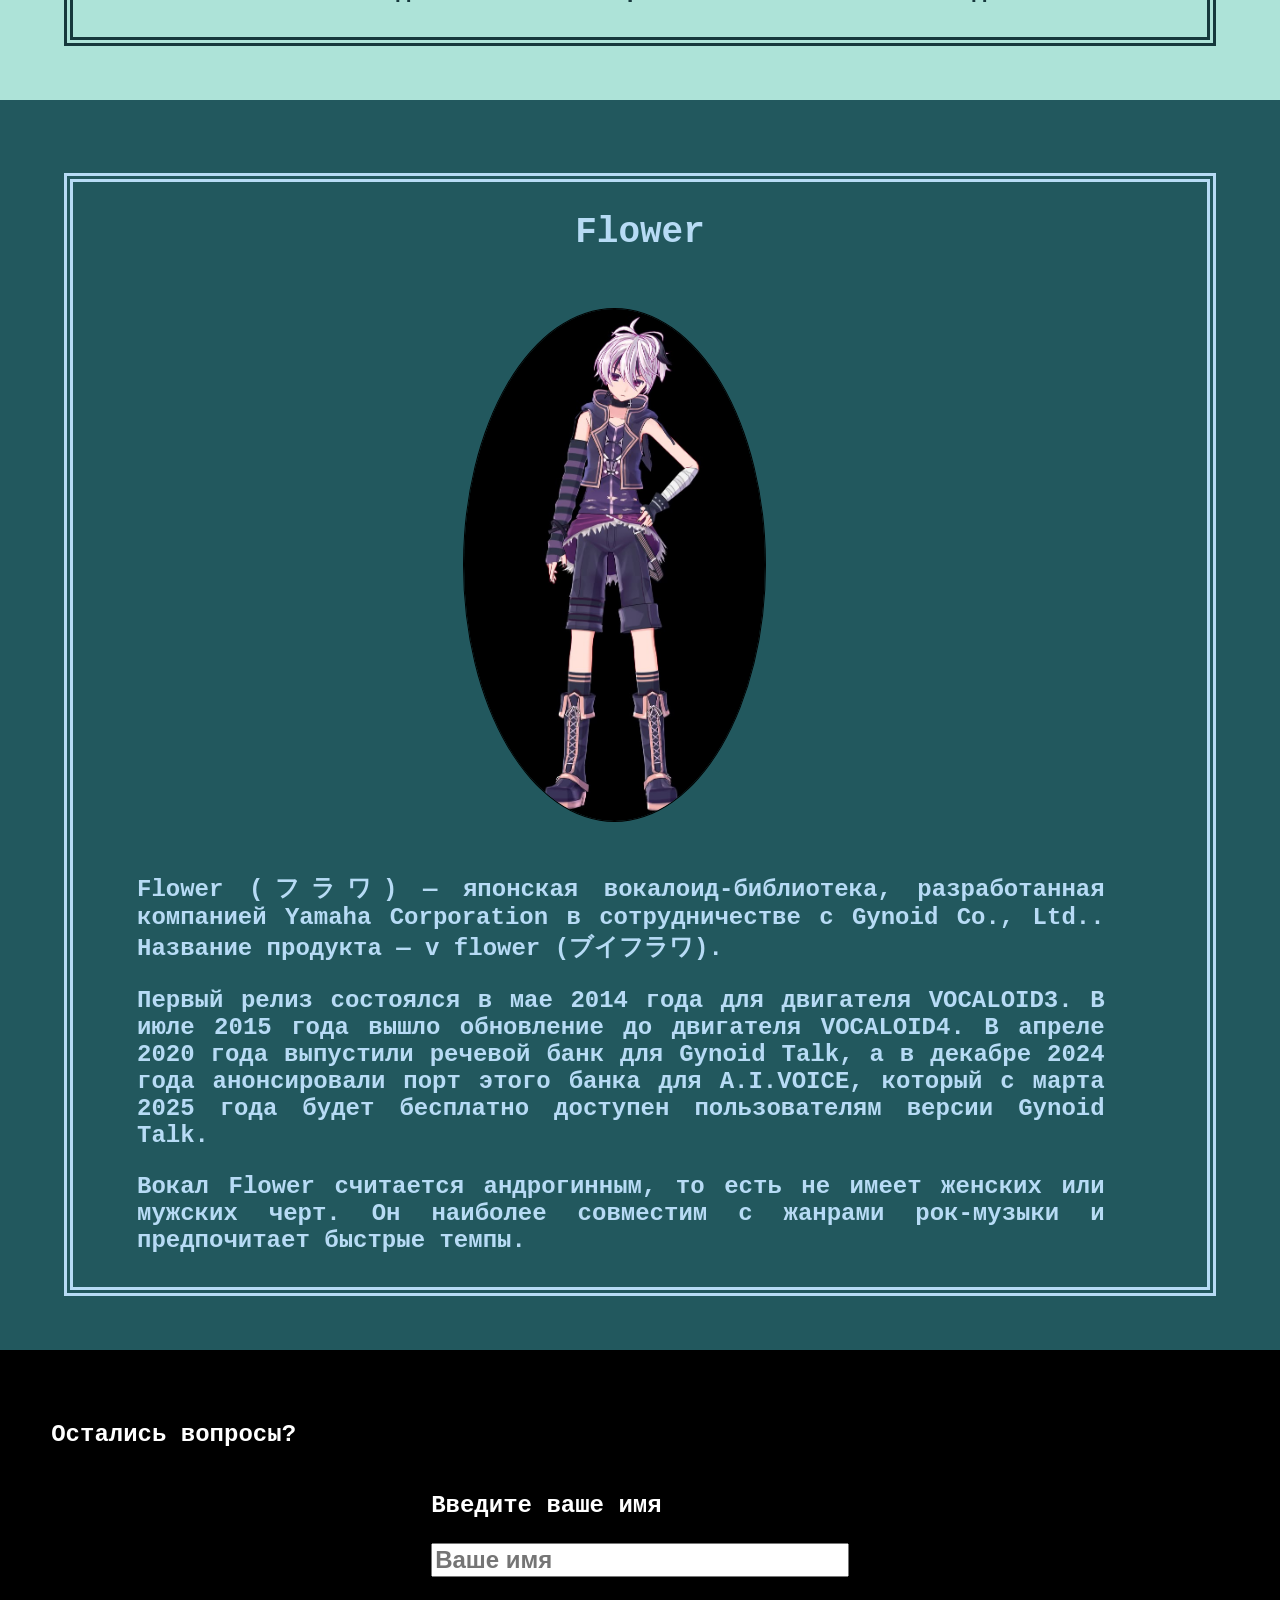
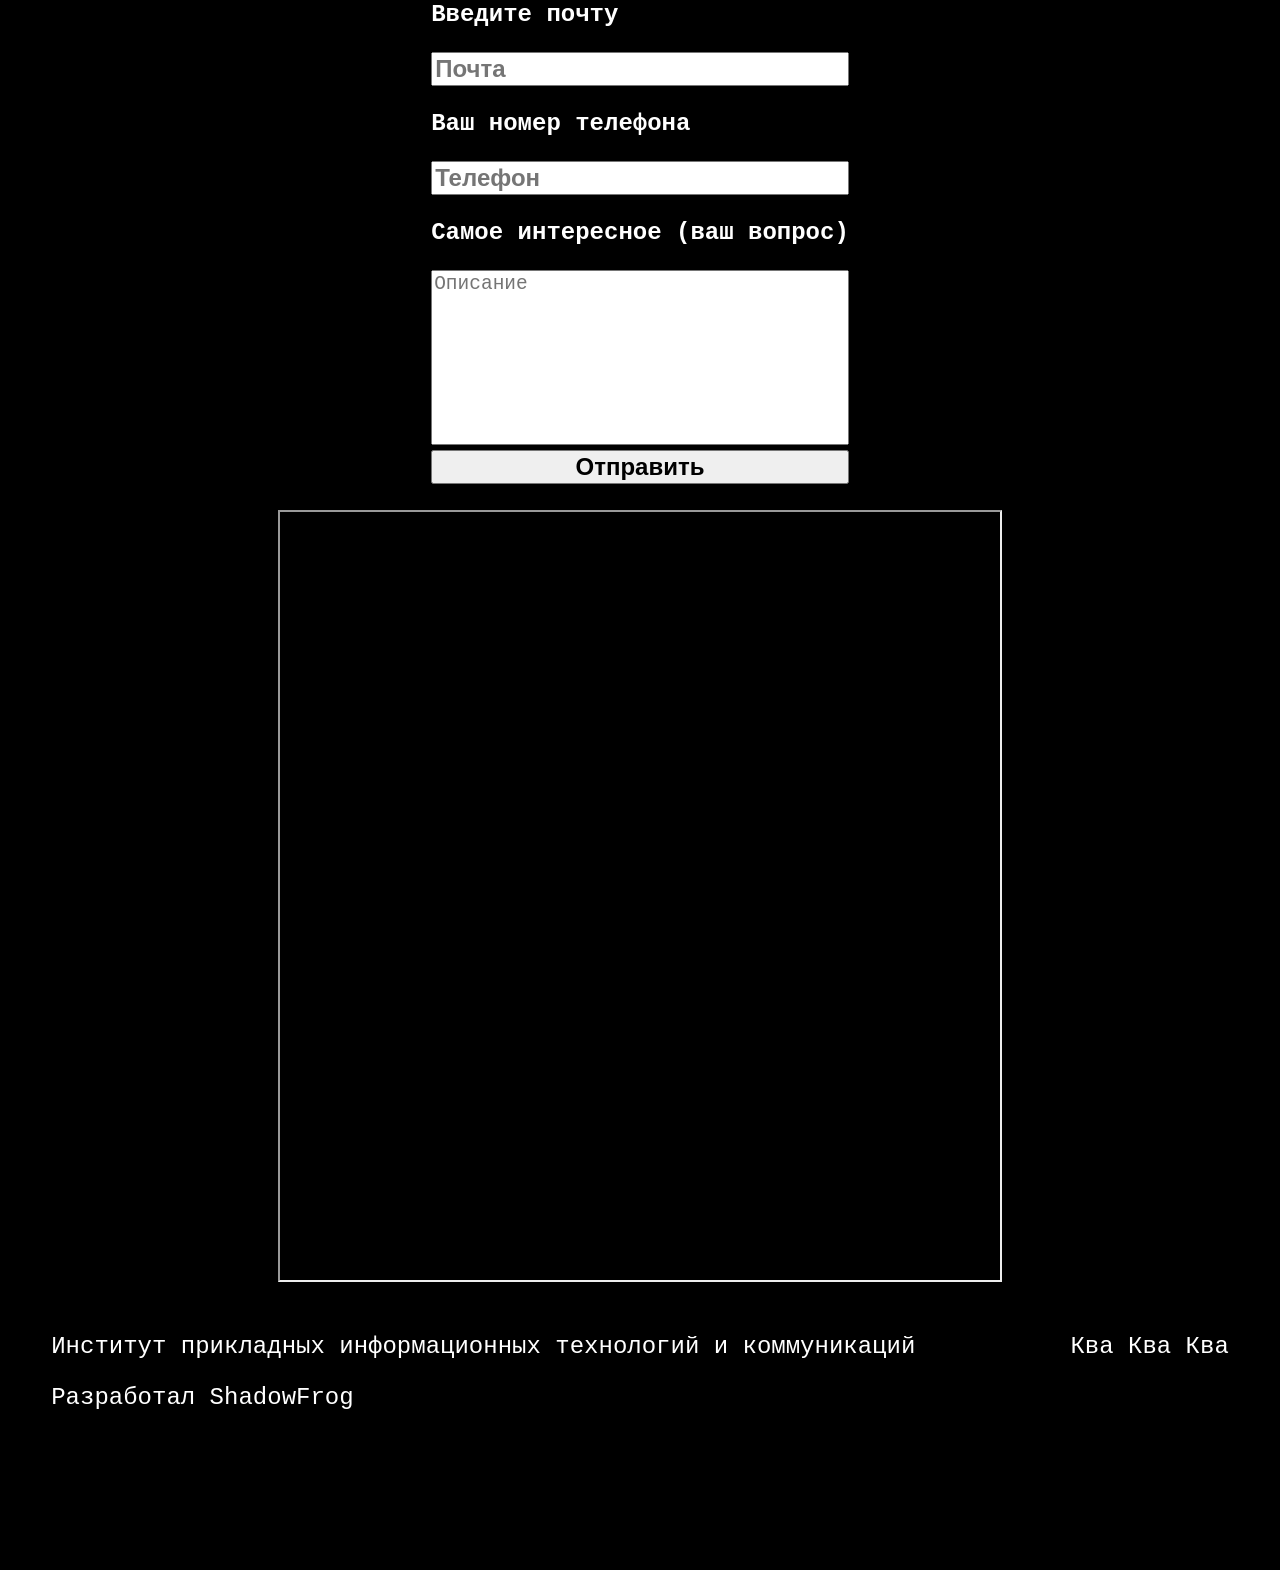
==== commit 3a7af3e6: "Update index.html" ====
--- a/index.html
+++ b/index.html
@@ -25,7 +25,9 @@
         </div>
         
     </header>
-    <a href="#top" id="topper"><img src="images/up.png"></a>
+    <a href="#top" id="topper">
+    <img src="images/up.png"></a>
+    <img onerror="adaptive();">
 
     <div id="banner">
         <div id="banner_buttons">
@@ -167,4 +169,4 @@
         <p>Институт прикладных информационных технологий и коммуникаций <span class="right">Ква Ква Ква</span></p>
         <p>Разработал ShadowFrog</p>
     </footer>
-</body>+</body>
--- a/styles.css
+++ b/styles.css
@@ -108,7 +108,7 @@
 }
 #burger{
     display: none;
-    width: 20vw;
+    width: 30vw;
     height: 100vh;
     position: fixed;
     top: 0;
@@ -123,6 +123,8 @@
     padding-inline: 3vw;
     font-size: 1.2em;
     font-weight: bold;
+    border: 5px ridge white;
+    border-left: 0;
 }
 #logo{
     text-align: center;
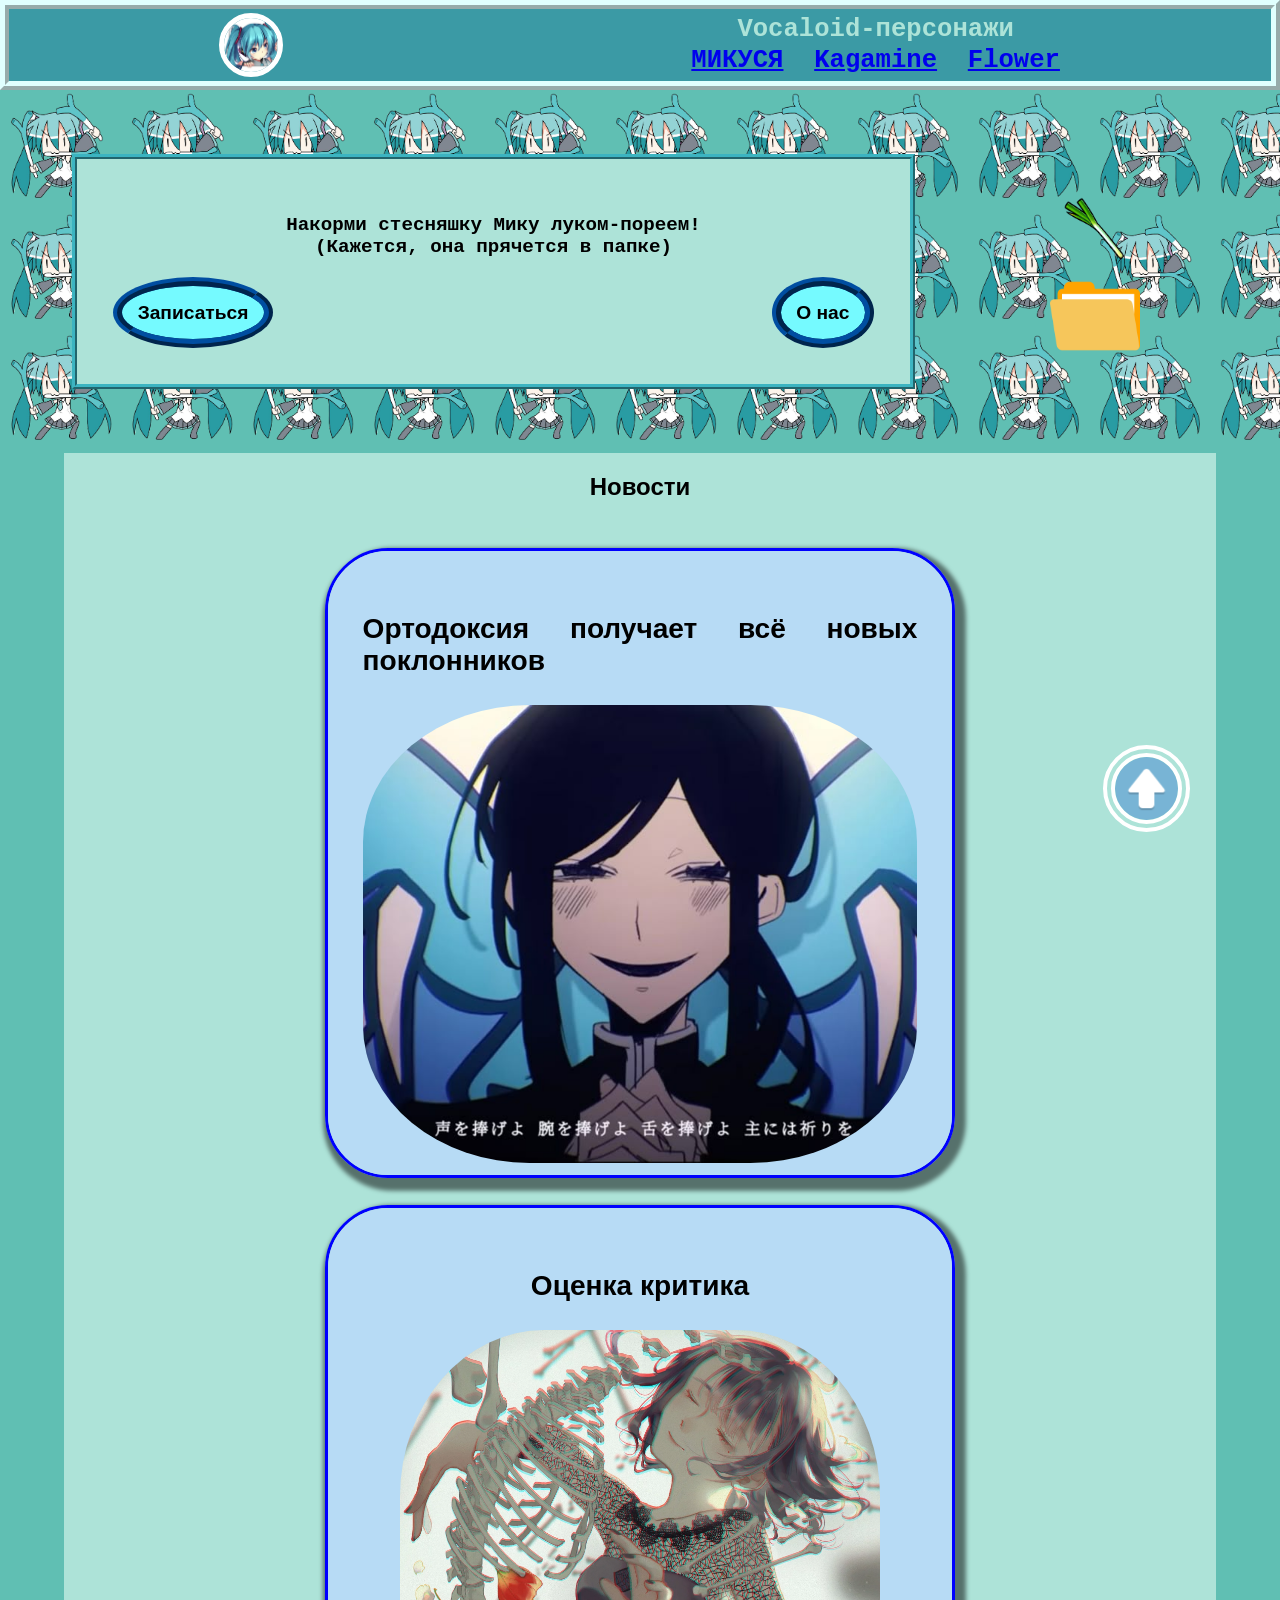
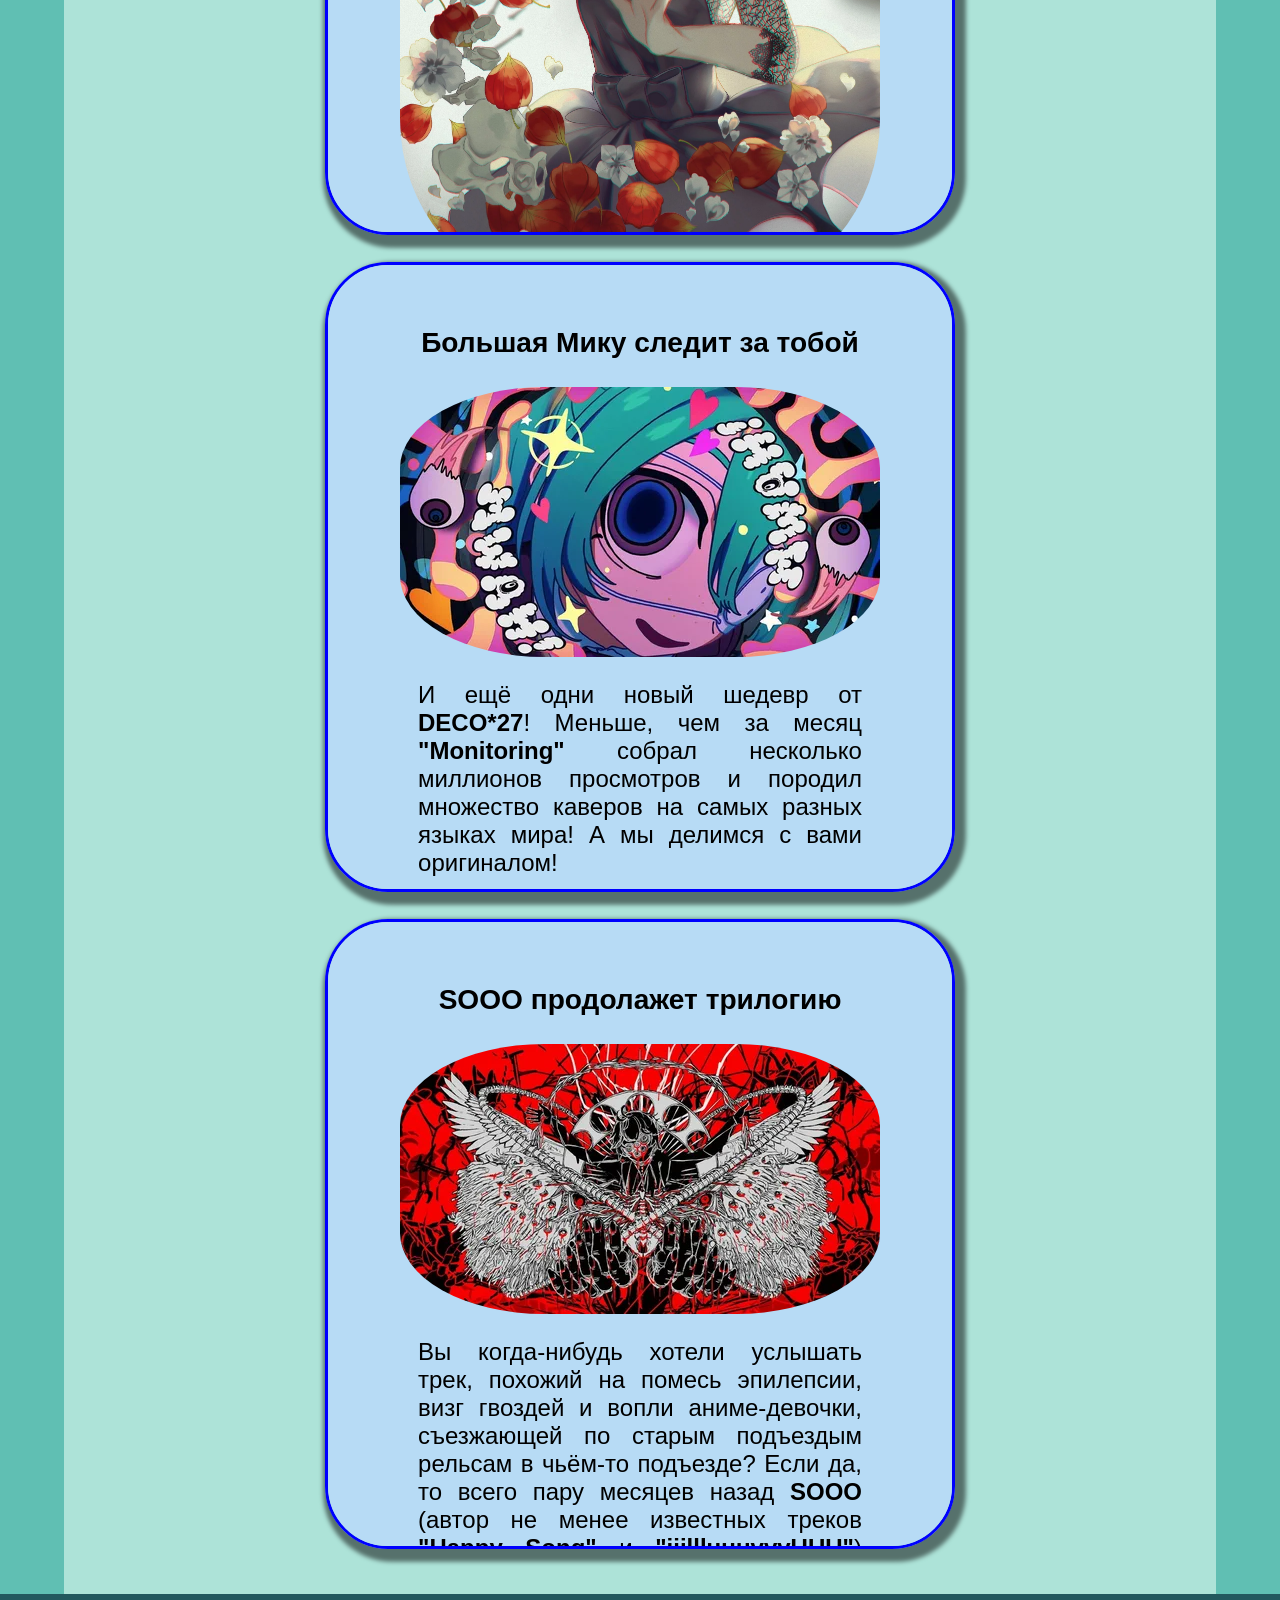
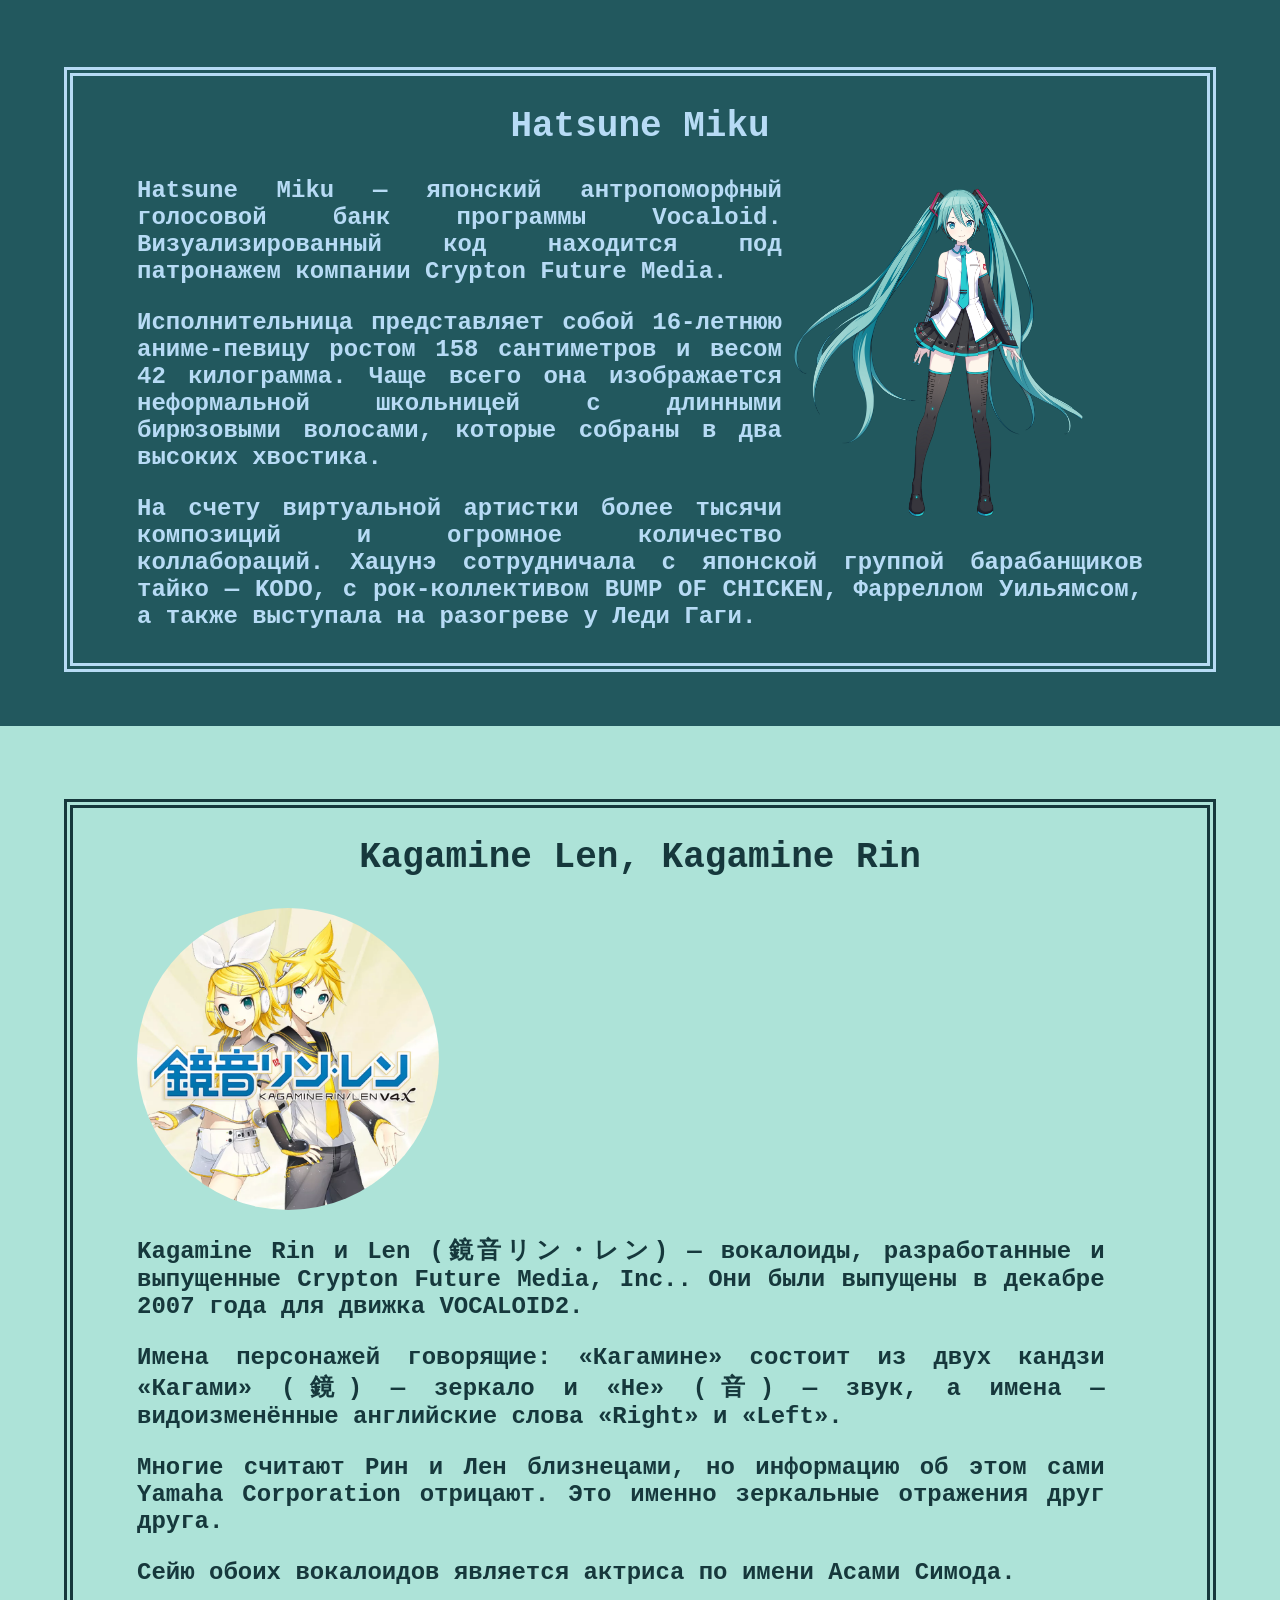
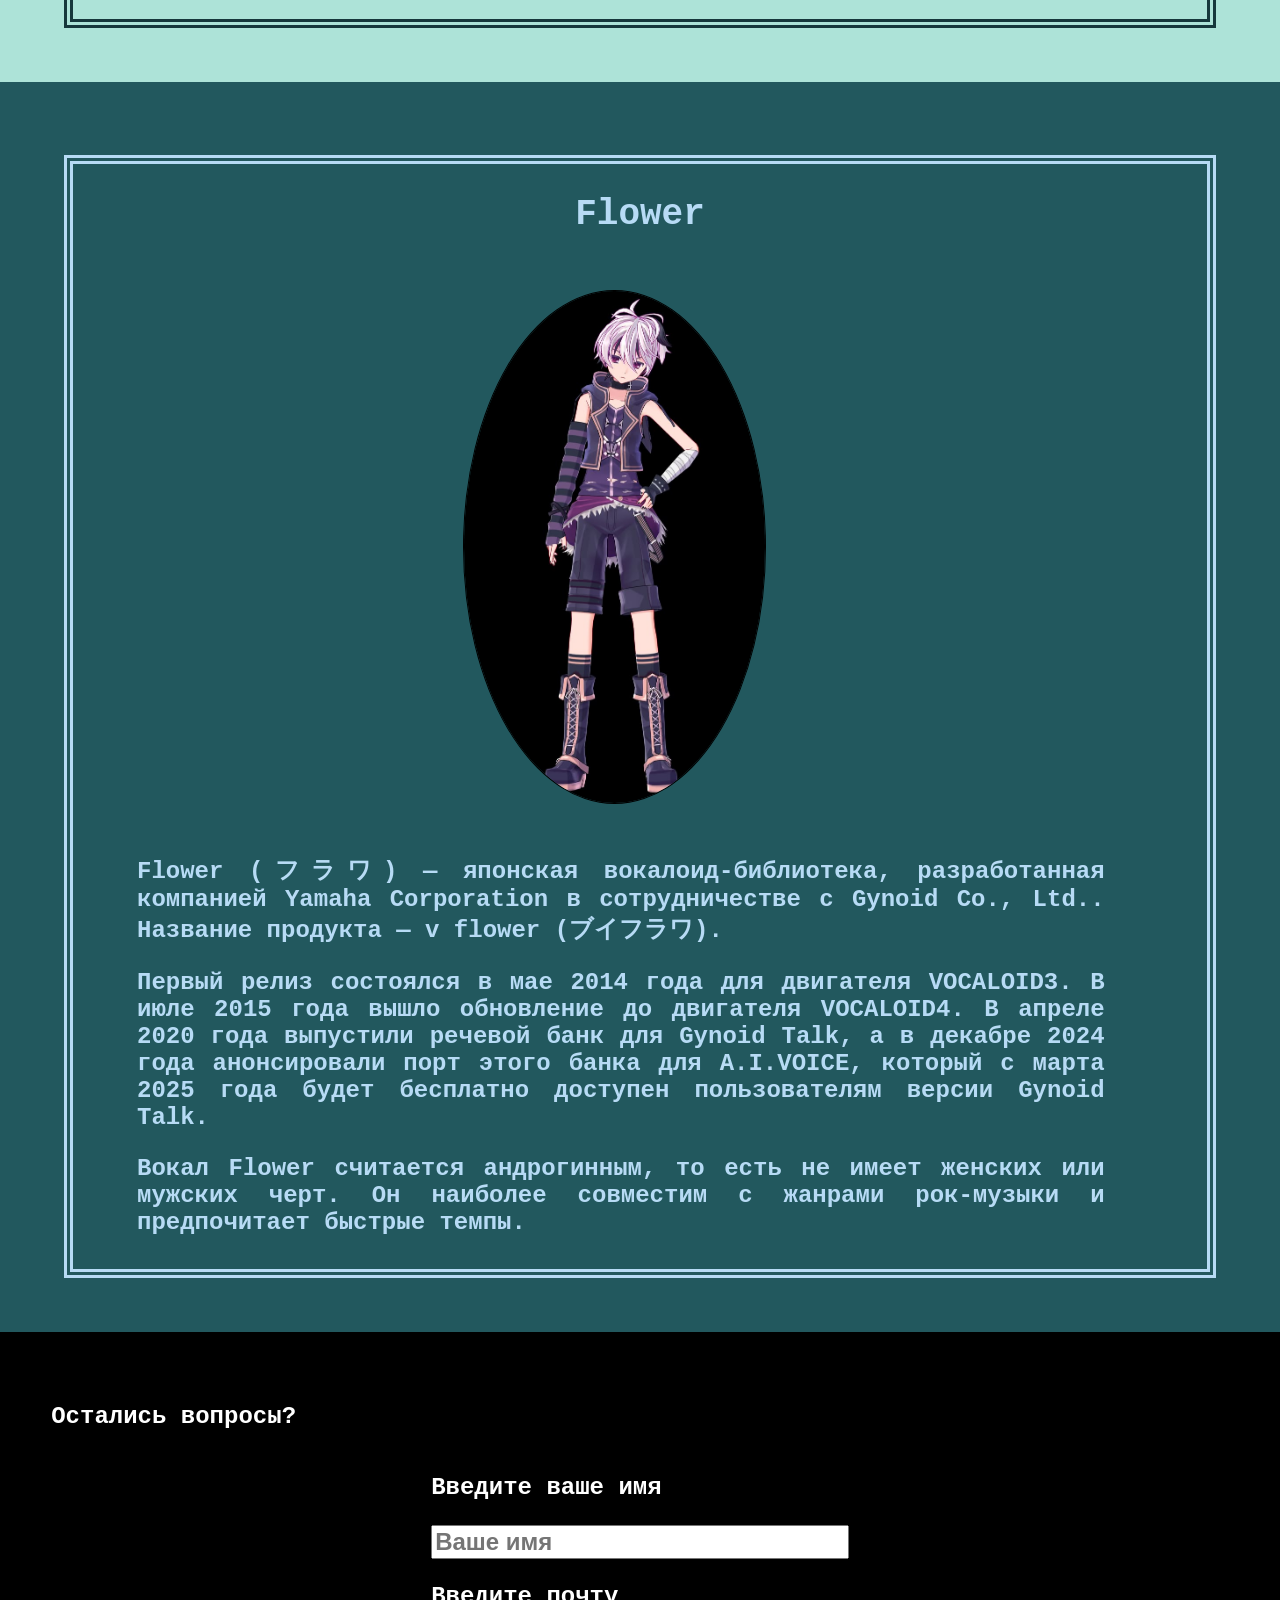
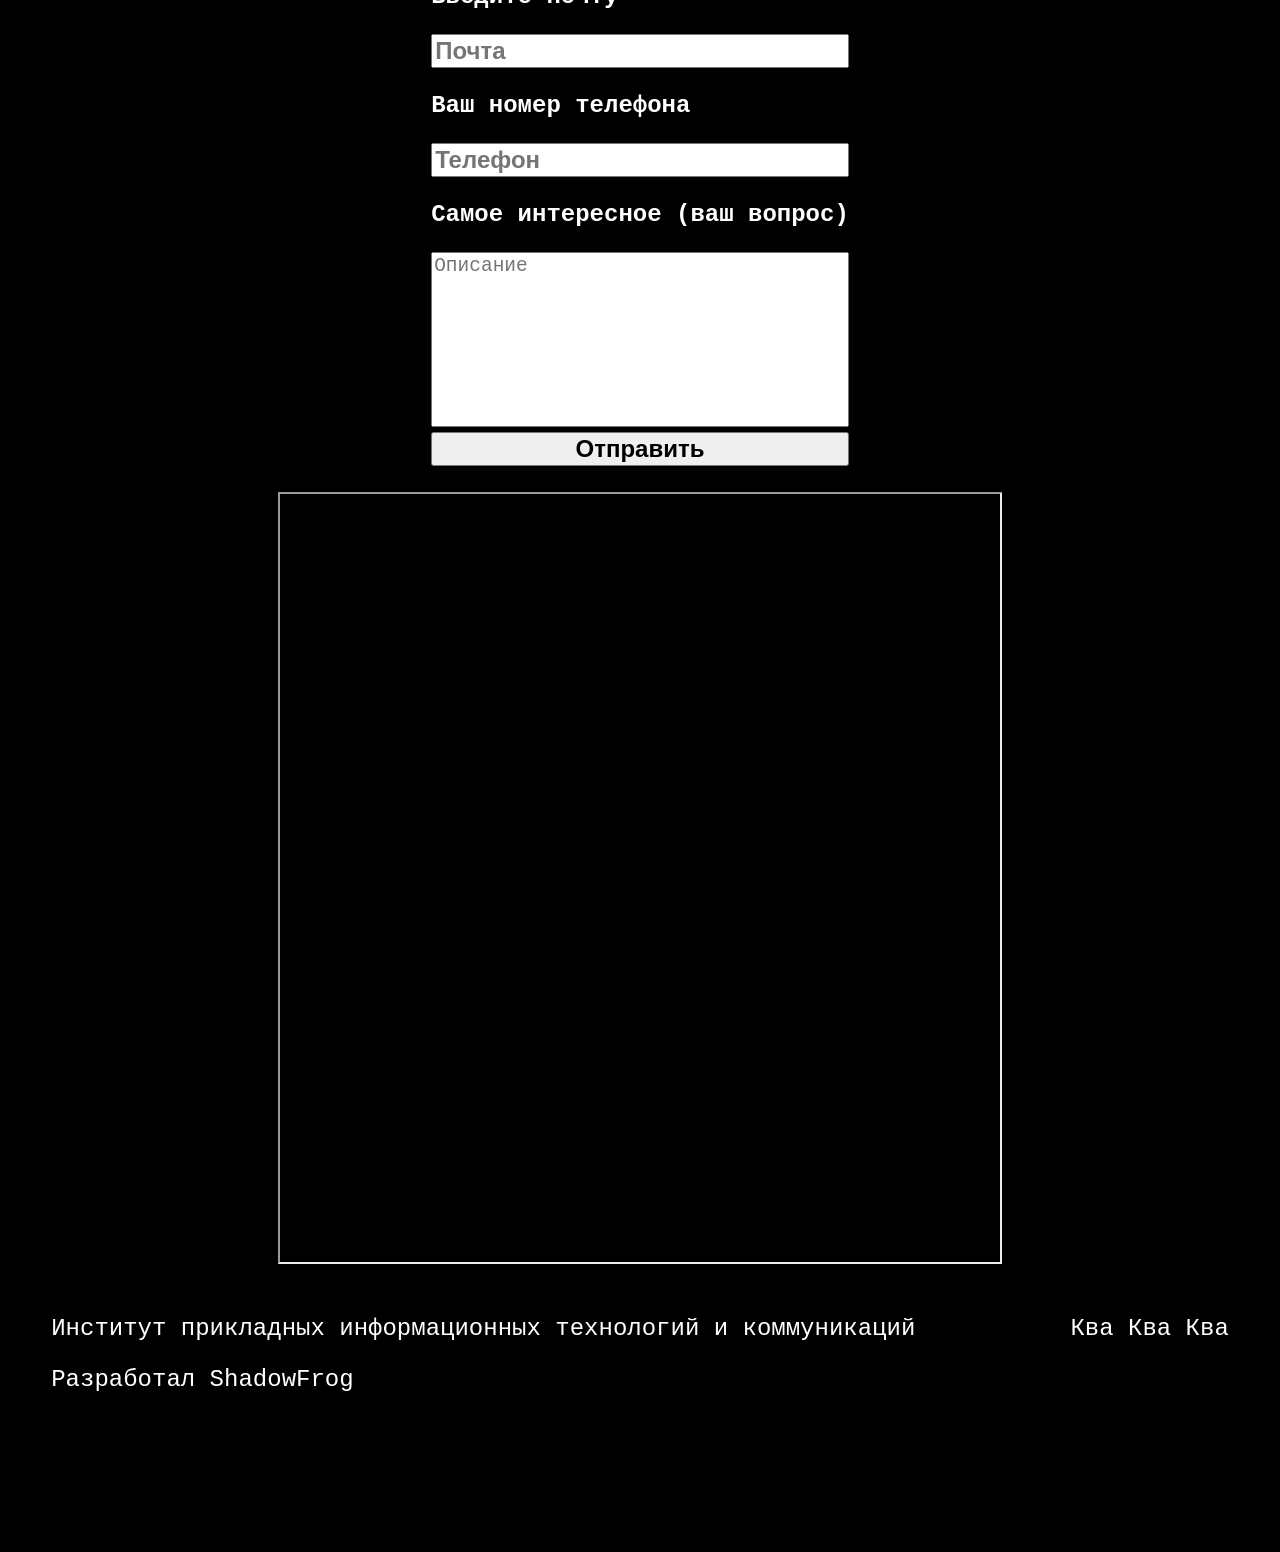
==== commit 3c706f08: "Update index.html" ====
--- a/index.html
+++ b/index.html
@@ -6,7 +6,6 @@
     <link rel="icon" href="images/miku.webp">
     <title>Characters</title>
     <link rel="stylesheet" href="styles.css">
-    <script src="script.js"></script>
 </head>
 <body>
     <img src="images/burger.png" id="bimg">
@@ -25,9 +24,29 @@
         </div>
         
     </header>
+    <script>
+        const burger = document.getElementById("burger");
+        if(/mobile|iphone|ipad|ipod|android|blackberry|mini|windows\sce|palm/i.test(navigator.userAgent.toLowerCase())){
+            document.getElementById("text_logo").style.display = "none";
+            var burger_opened = false;
+            const bimg = document.getElementById("bimg");
+            bimg.style.display = "unset";
+        
+
+            bimg.onclick = ()=>{
+                if(burger_opened){
+                    document.getElementById("burger").style.display="none";
+                }
+                else{
+                    document.getElementById("burger").style.display="flex";
+                }
+                burger_opened = !(burger_opened);
+            }
+            
+        }
+    </script>
     <a href="#top" id="topper">
     <img src="images/up.png"></a>
-    <img onerror="adaptive();">
 
     <div id="banner">
         <div id="banner_buttons">
